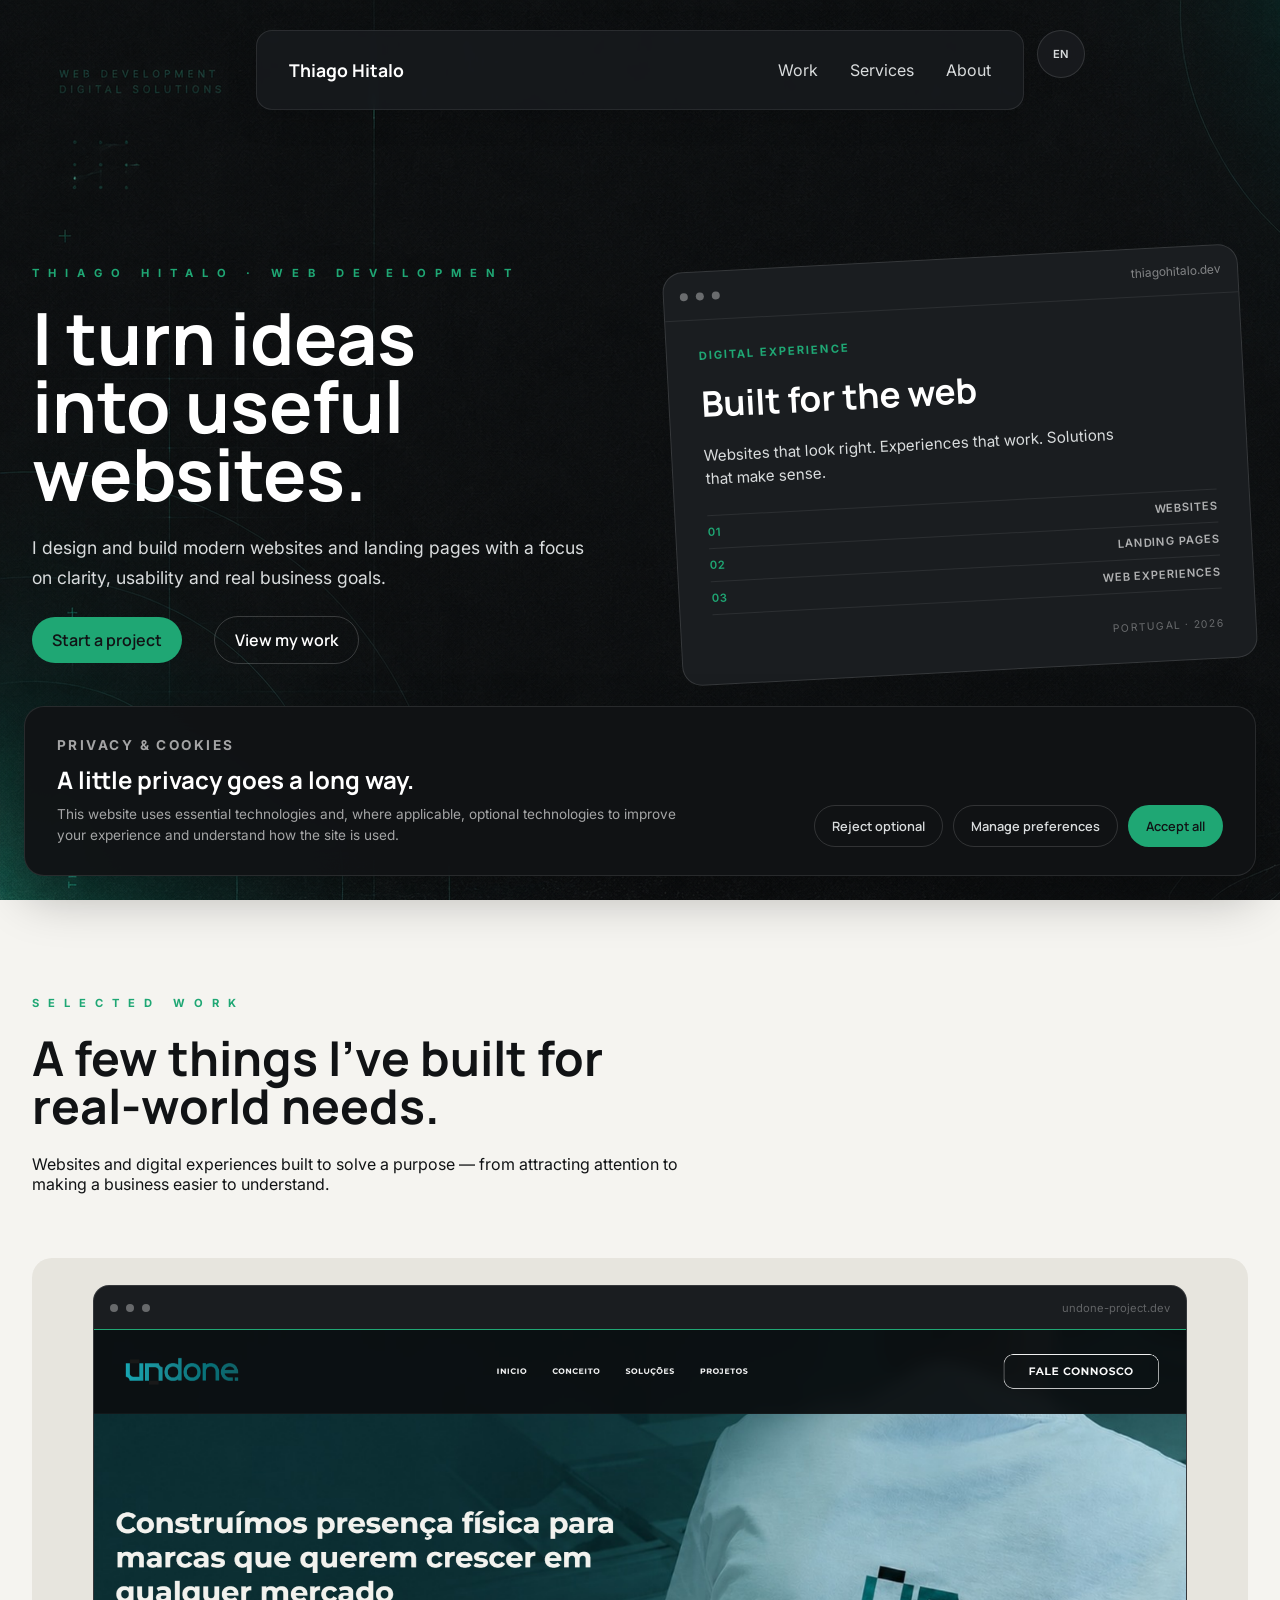
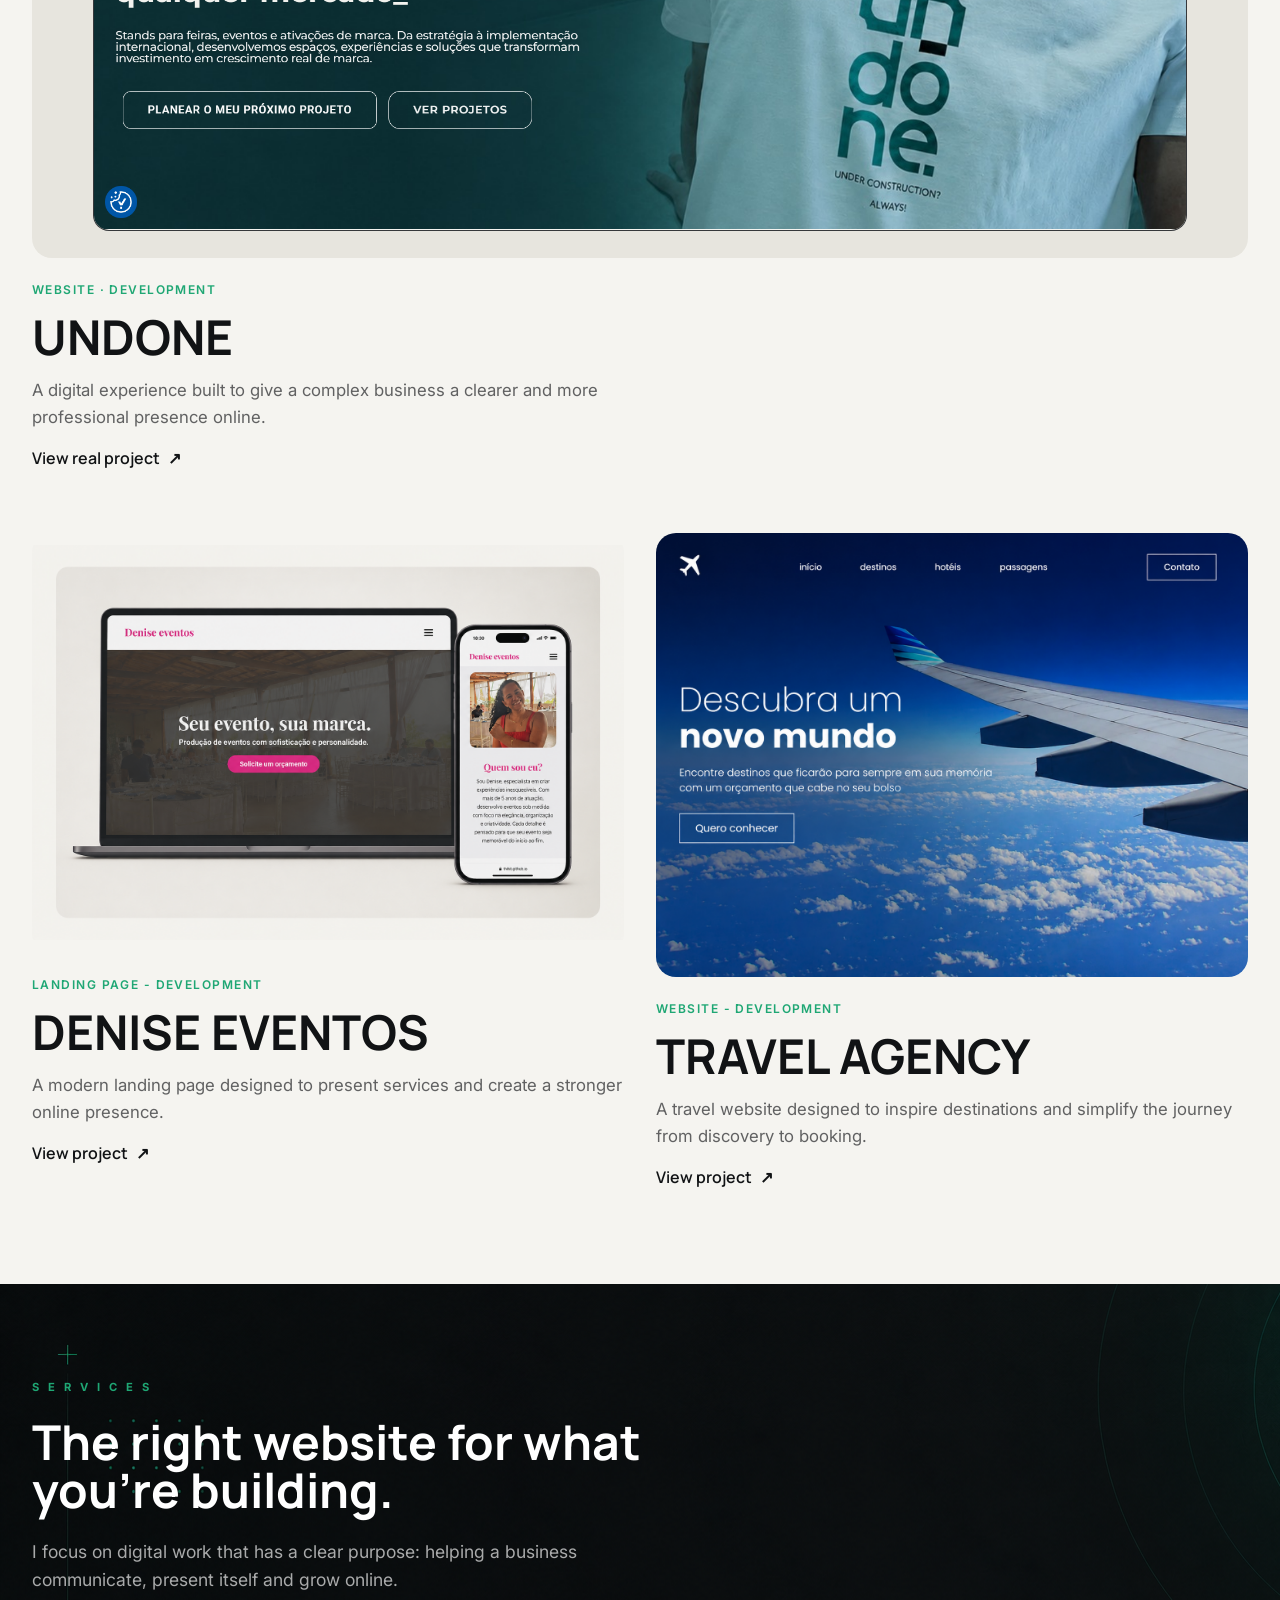
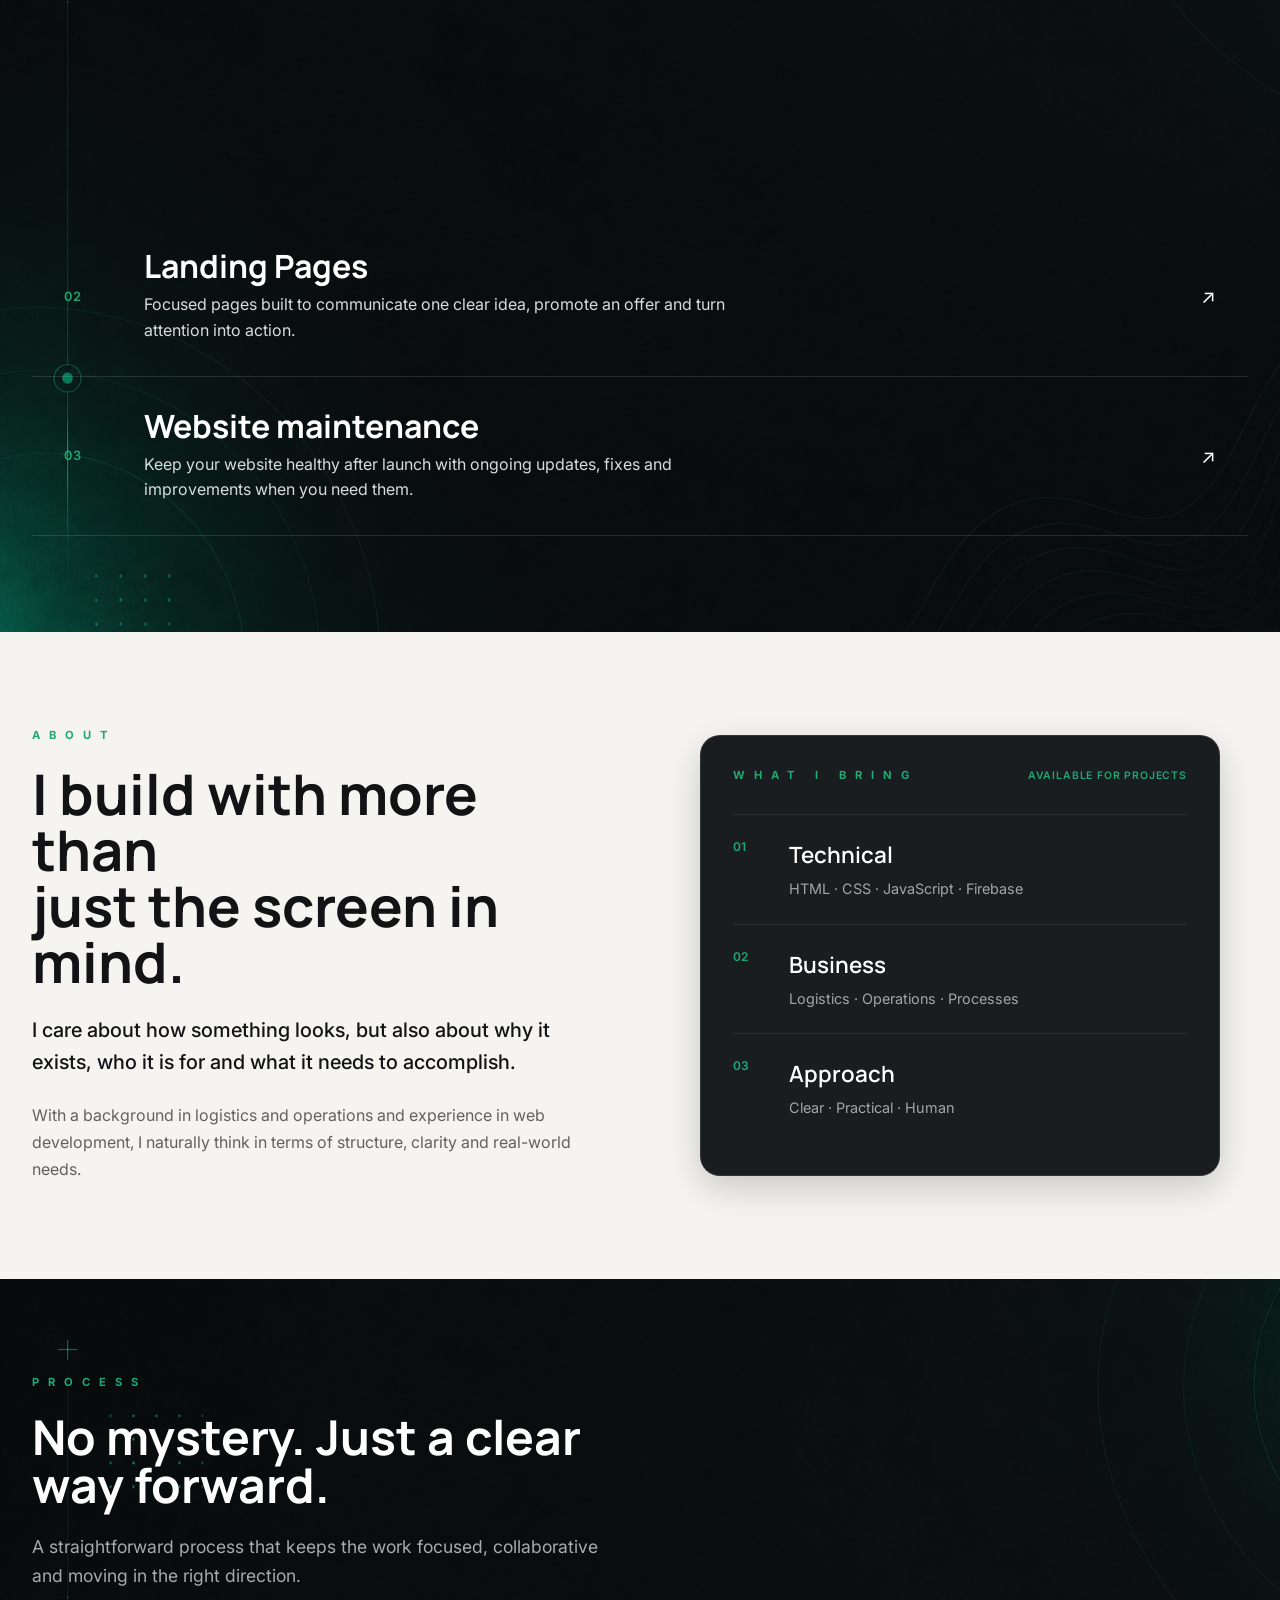
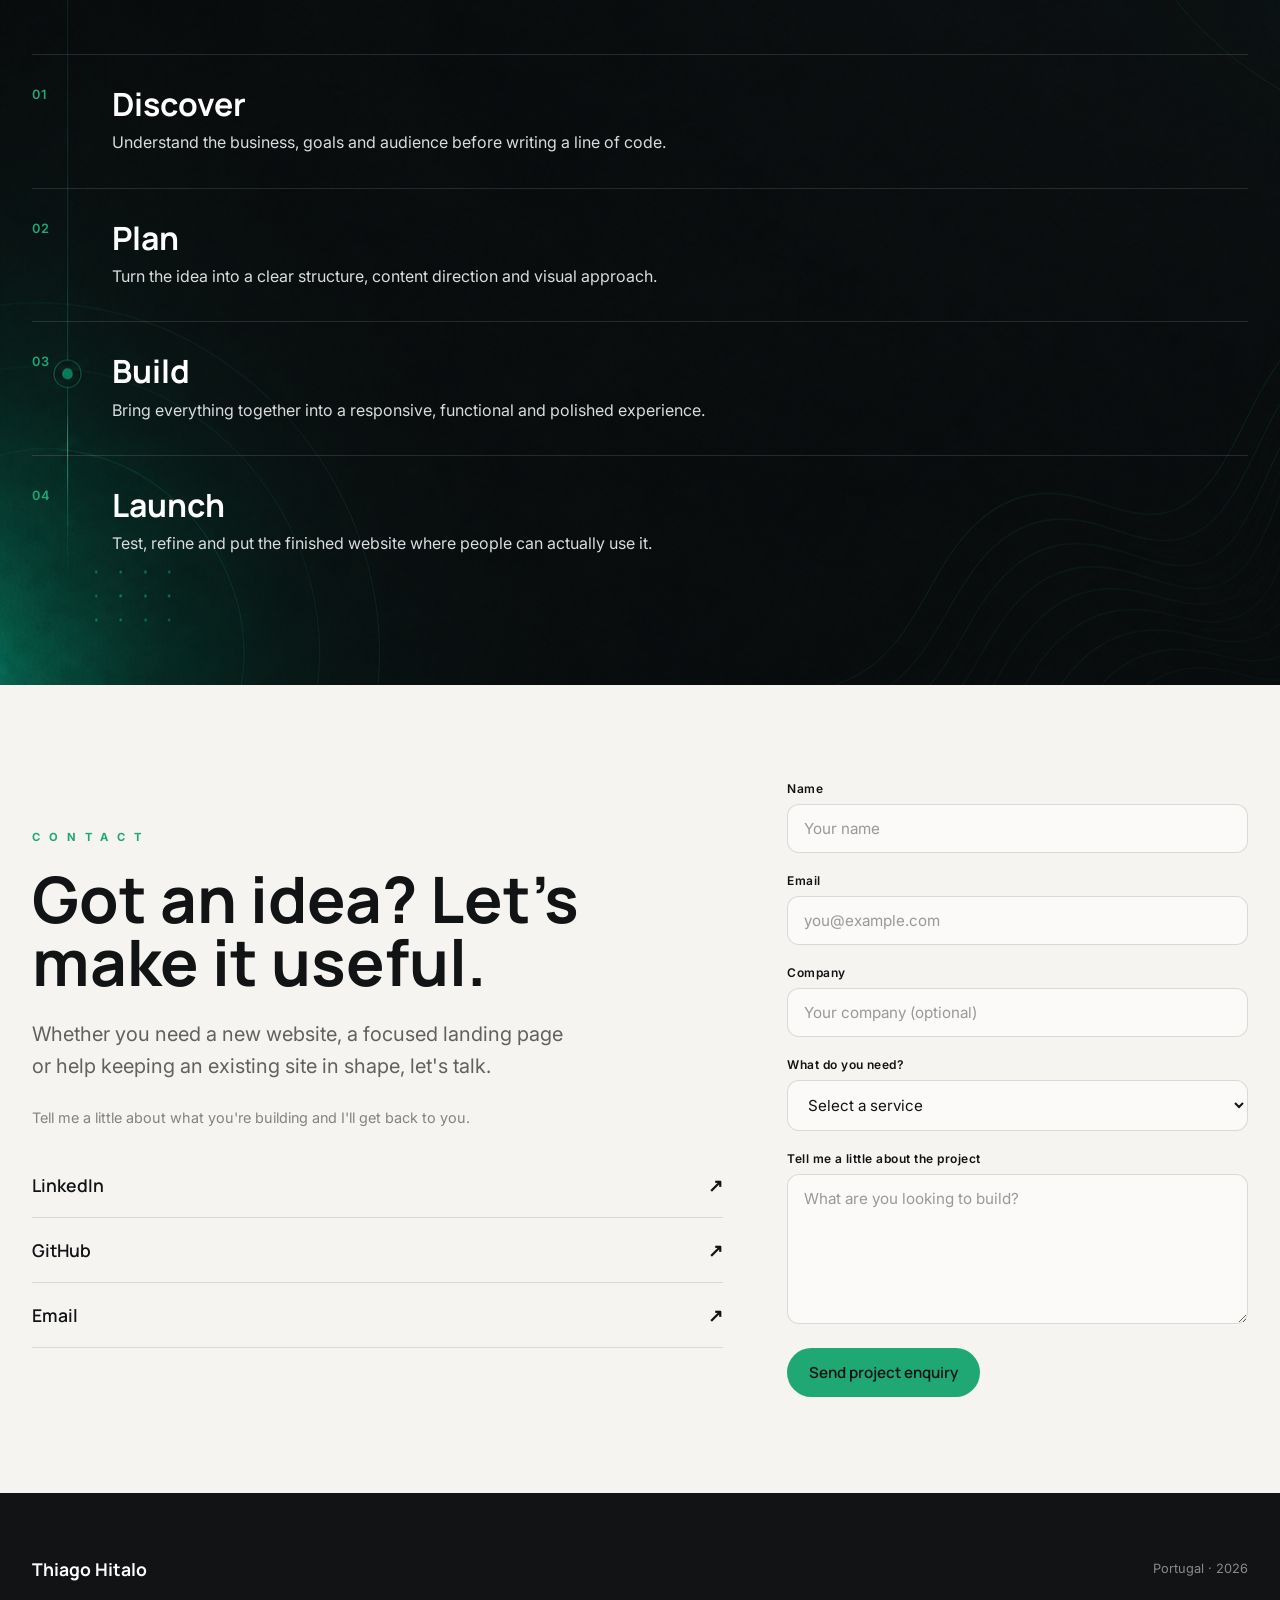
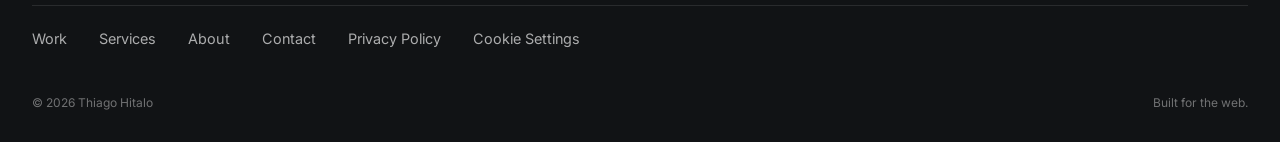
==== index.html @ a285c4fe "Add files via upload" ====
<!DOCTYPE html>
<html lang="en">
<head>
    <meta charset="UTF-8">
    <meta name="viewport" content="width=device-width, initial-scale=1.0">
    <link rel="stylesheet" href="css/style.css">
    <link rel="stylesheet" href="css/responsive.css">
    <link rel="stylesheet" href="css/cookies.css">
    
    <title>Thiago Hitalo</title>
</head>
<body>

<header>

    <div class="container">

            <p id="brand-name">

                Thiago Hitalo

            </p>

            <nav>

                <ul id="header-menu">

                    <li>
                        <a href="#work">Work</a>
                    </li>
                    <li>
                        <a href="#services">Services</a>
                    </li>
                    <li>
                        <a href="#about">About</a>
                    </li>

                </ul>
            
            </nav>



    </div>

</header>

<div class="language-switcher">

    <button class="language-button" type="button">
        EN
    </button>

    <div class="language-menu">

        <button type="button" data-language="en">
            English
        </button>

        <button type="button" data-language="pt">
            Português
        </button>

        <button type="button" data-language="es">
            Español
        </button>

        <button type="button" data-language="fr">
            Français
        </button>

        <button type="button" data-language="de">
            Deutsch
        </button>

    </div>

</div>

<main>

    <section id="hero">

        <div class="container">

            <div class="hero-content">

                <div class="hero-text">

                    <p data-i18n="heroEyebrow" class="eyebrow">WEB DEVELOPMENT - DIGITAL SOLUTIONS</p>

                    <h1 data-i18n-html="heroTitle">I turn ideas <br> into useful websites.</h1>
                    

                    <p data-i18n="heroDescription" class="hero-description">I design and build modern websites and landing pages
                                                                                with a focus on clarity, usability and real business goals.</p>

                    <div id="hero-buttons">

                        <a data-i18n="heroPrimaryButton" class="btn-primary" href="#contact">Start a project</a>
                        <a data-i18n="heroSecondaryButton" class="btn-secondary" href="#work">View my work</a>

                    </div>

                </div>

                <div class="hero-visual">

                    <div class="browser-mockup">

                        <div class="browser-header">

                            <div class="browser-dots">
                            <span></span>
                            <span></span>
                            <span></span>
                            </div>

                            <div class="browser-url">
                                thiagohitalo.dev
                            </div>

                        </div>

                        <div class="browser-content">

    <p class="mockup-eyebrow" data-i18n="mockupEyebrow">
        TH / DIGITAL WORK
    </p>

    <h2 data-i18n-html="mockupTitle">
        I build with<br>purpose.
    </h2>

    <p class="mockup-manifesto" data-i18n="mockupManifesto">
        Websites that look right.
        Experiences that work.
        Solutions that make sense.
    </p>

    <div class="mockup-list">

        <div class="mockup-list-item">
            <span>01</span>
            <span data-i18n="mockupItemOne">WEBSITES</span>
        </div>

        <div class="mockup-list-item">
            <span>02</span>
            <span data-i18n="mockupItemTwo">LANDING PAGES</span>
        </div>

        <div class="mockup-list-item">
            <span>03</span>
            <span data-i18n="mockupItemThree">WEB EXPERIENCES</span>
        </div>

    </div>

    <div class="mockup-footer">
        <span data-i18n="mockupLocation">PORTUGAL · 2026</span>
    </div>

</div>

                        
                        
                    </div>

                </div>

            </div>

        </div>

    </section>

    <section id="work">

        <div class="container">

            <div class="section-header reveal">

                <p data-i18n="workEyebrow" class="eyebrow">SELECTED WORK</p>
                <h2 data-i18n="workTitle">A few things I've built for real-world needs.</h2>
                <p data-i18n="workDescription">Websites and digital experiences built to solve a purpose —
                                                from attracting attention to making a business easier to understand.</p>

            </div>

            <div class="projects">

                <article class="project reveal">

                    <div class="project-image">

                        <div class="project-browser project-browser-reveal">

                            <div class="project-browser-top">

                                <div class="project-browser-dots">
                                    
                                    <span>

                                    </span>

                                    <span>

                                    </span>

                                    <span>

                                    </span>

                                </div>

                                <span class="project-browser-url">
                                    undone-project.dev
                                </span>

                            </div>

                            <div class="project-browser-screen">
                                <img src="/assets/images/undoneScreenshot.png" alt="UNDONE website homepage">
                            </div>

                        </div>

                    </div>

                    <div class="project-info"> 

                        <p class="project-category">
                            WEBSITE · DEVELOPMENT
                        </p>

                        <h3>UNDONE</h3>

                        <p data-i18n="projectUndoneDescription" class="project-description">
                             A digital experience built to give a complex business
                                a clearer and more professional presence online.
                        </p>

                        <a href="https://u-done.pt/" class="project-link">
                           <span data-i18n="projectUndoneLink">View real project</span>
                            <span class="project-link-icon">↗</span>
                        </a>

                    </div>

                </article>


                <div class="projects-grid">

                    <article class="project project-small project-denise reveal">

                        <div class="project-image">

                            <img
                            src="/assets/images/DENISE-EVENTOS.png"
                            alt="Denise Eventos website displayed on desktop and mobile devices"
                            >

                        </div>

                        <div class="project-info">

                            <p class="project-category">
                                LANDING PAGE - DEVELOPMENT
                            </p>

                            <h3>
                                DENISE EVENTOS
                            </h3>

                            <p data-i18n="projectDeniseDescription" class="project-description">
                                A modern landing page designed to present services and create a stronger online presence. 
                            </p>

                            <a href="https://thihit.github.io/DeniseEventos/" class="project-link">
                                <span data-i18n="projectDeniseLink">View case study</span>
                                <span class="project-link-icon">↗</span>
                            </a>

                        </div>


                    </article>

                    <article class="project project-small project-travel reveal">

                        <div class="project-image">
                            <img src="/assets/images/travelagency.png" alt="">
                        </div>

                        <div class="project-info">

                            <p class="project-category">
                                 WEBSITE - DEVELOPMENT
                            </p>

                            <h3 data-i18n="projectTravelTitle">
                                AGÊNCIA DE VIAGENS
                            </h3>

                            <p data-i18n="projectTravelDescription" class="project-description">
                                 A travel website designed to inspire destinations and simplify the journey from discovery to booking.
                            </p>

                            <a href="https://thihit.github.io/My-first-responsive-website/" class="project-link">
                                <span data-i18n="projectTravelLink">View case study</span>
                                <span class="project-link-icon">↗</span>
                            </a>

                        </div>


                    </article>


                </div>

            </div>

        </div>

    </section>

    <section id="services" class="services-reveal">

        <div class="container">
            
            <div class="section-header">

                <p class="eyebrow" data-i18n="servicesEyebrow">SERVICES</p>

                <h2 data-i18n="servicesTitle">The right website
                    for what you're building.</h2>

                <p data-i18n="servicesDescription" class="section-description">
                    I focus on digital work that has a clear purpose:
                    helping a business communicate, present itself and grow online.
                </p>

            </div>

            <div class="services-list">

                <article class="service reveal">

                    <span class="service-number">01</span>

                    <div class="service-content">

                        <h3 data-i18n="serviceWebsitesTitle">Websites</h3>

                        <p data-i18n="serviceWebsitesDescription">Thoughtful websites built around your brand,
                            your audience and what your business needs to achieve.</p>

                    </div>

                    <a href="#" class="service-link">
                        <span class="service-link-icon">↗</span>
                    </a>

                </article>

                 <article class="service reveal">

                    <span class="service-number">02</span>

                    <div class="service-content">

                        <h3>Landing Pages</h3>

                        <p data-i18n="serviceLandingDescription">Focused pages built to communicate one clear idea,
                            promote an offer and turn attention into action.
                        </p>

                    </div>

                    <a href="#" class="service-link">
                        <span class="service-link-icon">↗</span>
                    </a>

                </article>

                 <article class="service reveal">

                    <span class="service-number">03</span>

                    <div class="service-content">

                        <h3>Website maintenance</h3>

                        <p data-i18n="serviceMaintenanceDescription">Keep your website healthy after launch with ongoing
                            updates, fixes and improvements when you need them.</p>

                    </div>

                    <a href="#" class="service-link">
                        <span class="service-link-icon">↗</span>
                    </a>

                </article>


            </div>

        </div>

    </section>

    <section id="about">

        <div class="container">

            <div class="about-content">

                <div class="about-text reveal">

                    <p class="eyebrow" data-i18n="aboutEyebrow">
                        ABOUT
                    </p>

                    <h2 data-i18n-html="aboutTitle">I build with more than
                        just the screen in mind.</h2>

                    <p data-i18n="aboutIntro" class="about-intro">
                        I care about how something looks,
                        but also about why it exists, who it is for
                        and what it needs to accomplish.
                    </p>

                    <p class="about-description" data-i18n="aboutDescription">
                        With a background in logistics and operations
                        and experience in web development, I naturally
                        think in terms of structure, clarity and real-world needs.
                    </p>

                </div>

                <div class="about-visual">

                    <div class="about-panel about-panel-reveal">

                        <div class="about-panel-header">

                            <span class="eyebrow" data-i18n="aboutPanelEyebrow">WHAT I BRING</span>

                            <span data-i18n="aboutPanelStatus" class="about-panel-status">
                                AVAILABLE FOR PROJECTS
                            </span>

                        </div>

                        <div class="about-panel-items">

                            <div class="about-panel-item">

                                <span class="about-panel-number">01</span>

                                <div class="about-panel-content">

                                    <h3 data-i18n="aboutTechnicalTitle">Technical</h3>

                                    <p>
                                       HTML · CSS · JavaScript · Firebase 
                                    </p>

                                </div>

                            </div>

                            <div class="about-panel-item">

                                <span class="about-panel-number">02</span>

                                <div class="about-panel-content">

                                    <h3 data-i18n="aboutBusinessTitle">Business</h3>

                                    <p data-i18n="aboutBusinessDescription">
                                       Logistics · Operations · Processes 
                                    </p>

                                </div>

                            </div>

                            <div class="about-panel-item">

                                <span class="about-panel-number">03</span>

                                <div class="about-panel-content">

                                    <h3 data-i18n="aboutApproachTitle">Approach</h3>

                                    <p data-i18n="aboutApproachDescription">
                                       Simple · Practical · User-focused 
                                    </p>

                                </div>

                            </div>

                        </div>

                    </div>


                </div>

            </div>

        </div>

    </section>

    <section id="process">

        <div class="container">

            <div class="section-header reveal">

                <p data-i18n="processEyebrow" class="eyebrow">PROCESS</p>

                <h2 data-i18n="processTitle">No mystery. Just a clear way forward.</h2>

                <p data-i18n="processDescription" class="section-description">
                A straightforward process that keeps the work focused,
                collaborative and moving in the right direction.
                </p>

            </div>

            <div class="process-list">

                <article class="process-step reveal">

                    <span class="process-number">01</span>

                    <div class="process-content">

                        <h3 data-i18n="processDiscoverTitle">Discover</h3>

                        <p data-i18n="processDiscoverDescription">
                            Understand the business, goals and audience
                            before writing a line of code.
                        </p>

                    </div>

                </article>

                <article class="process-step reveal">

                    <span class="process-number">02</span>

                    <div class="process-content">

                        <h3 data-i18n="processPlanTitle">Plan</h3>

                        <p data-i18n="processPlanDescription">
                            Define the structure, content and visual direction
                            around what the project needs.
                        </p>

                    </div>

                </article>

                <article class="process-step reveal">

                    <span class="process-number">03</span>

                    <div class="process-content">

                        <h3 data-i18n="processBuildTitle">Build</h3>

                        <p data-i18n="processBuildDescription">
                            Turn the concept into a responsive, functional
                            and polished web experience.
                        </p>

                    </div>

                </article>

                <article class="process-step reveal">

                    <span class="process-number">04</span>

                    <div class="process-content">

                        <h3 data-i18n="processLaunchTitle">Launch</h3>

                        <p data-i18n="processLaunchDescription">
                            Test, refine and help bring the final product
                            online.
                        </p>

                    </div>

                </article>

            </div>

        </div>


    </section>

    <section id="contact">

    <div class="container">

        <div class="contact-content">

            <div class="contact-text reveal">

                <p class="eyebrow" data-i18n="contactEyebrow">
                    CONTACT
                </p>

                <h2 data-i18n="contactTitle">
                    Got an idea? Let's make it useful.
                </h2>

                <p class="contact-description" data-i18n="contactDescription">
                    Whether you need a new website, a focused landing page
                    or help keeping an existing site in shape, let's talk.
                </p>

                <p class="contact-note" data-i18n="contactNote">
                    Tell me a little about what you're building and I'll get back to you.
                </p>

                <!-- SOCIAL LINKS -->

                <div class="contact-links">

                    <a
                        href="https://www.linkedin.com/in/thiago-hitalo/"
                        class="contact-link"
                        target="_blank"
                        rel="noopener noreferrer"
                    >
                        <span>LinkedIn</span>
                        <span>↗</span>
                    </a>

                    <a
                        href="https://github.com/thihit/"
                        class="contact-link"
                        target="_blank"
                        rel="noopener noreferrer"
                    >
                        <span>GitHub</span>
                        <span>↗</span>
                    </a>

                    <a
                        href="mailto:thiagohitalo74@gmail.com"
                        class="contact-link"
                    >
                        <span>Email</span>
                        <span>↗</span>
                    </a>

                </div>

            </div>


            <div class="contact-form-wrapper reveal">

                <form id="project-form" class="contact-form">

                    <input
                        type="hidden"
                        name="access_key"
                        value="aef5f453-8b79-4568-a747-fcc8396ecd92"
                    >

                    <div class="form-group">

                        <label
                            for="name"
                            data-i18n="formNameLabel"
                        >
                            Name
                        </label>

                        <input
                            type="text"
                            id="name"
                            name="name"
                            placeholder="Your name"
                            data-i18n-placeholder="formNamePlaceholder"
                            required
                        >

                    </div>


                    <div class="form-group">

                        <label
                            for="email"
                            data-i18n="formEmailLabel"
                        >
                            Email
                        </label>

                        <input
                            type="email"
                            id="email"
                            name="email"
                            placeholder="you@example.com"
                            data-i18n-placeholder="formEmailPlaceholder"
                            required
                        >

                    </div>


                    <div class="form-group">

                        <label
                            for="company"
                            data-i18n="formCompanyLabel"
                        >
                            Company
                        </label>

                        <input
                            type="text"
                            id="company"
                            name="company"
                            placeholder="Your company (optional)"
                            data-i18n-placeholder="formCompanyPlaceholder"
                        >

                    </div>


                    <div class="form-group">

                        <label
                            for="project-type"
                            data-i18n="formProjectTypeLabel"
                        >
                            What do you need?
                        </label>

                        <select
                            id="project-type"
                            name="project-type"
                            required
                        >

                            <option
                                value=""
                                selected
                                disabled
                                data-i18n="formProjectTypePlaceholder"
                            >
                                Select a service
                            </option>

                            <option
                                value="website"
                                data-i18n="formWebsiteOption"
                            >
                                Website
                            </option>

                            <option
                                value="landing-page"
                                data-i18n="formLandingOption"
                            >
                                Landing Page
                            </option>

                            <option
                                value="maintenance"
                                data-i18n="formMaintenanceOption"
                            >
                                Website Maintenance
                            </option>

                            <option
                                value="other"
                                data-i18n="formOtherOption"
                            >
                                Something else
                            </option>

                        </select>

                    </div>


                    <div class="form-group">

                        <label
                            for="message"
                            data-i18n="formMessageLabel"
                        >
                            Tell me a little about the project
                        </label>

                        <textarea
                            id="message"
                            name="message"
                            rows="6"
                            placeholder="What are you looking to build?"
                            data-i18n-placeholder="formMessagePlaceholder"
                            required
                        ></textarea>

                    </div>


                    <button
                        type="submit"
                        class="contact-form-submit"
                        data-i18n="formSubmitButton"
                    >
                        Send project enquiry
                    </button>


                    <p
                        id="form-success"
                        class="form-success"
                        data-i18n="formSuccess"
                        aria-live="polite"
                    >
                        Thanks — I'll be in touch.
                    </p>

                </form>

            </div>

        </div>

    </div>

    </section>

</main>

<footer>

    <div class="container">

        <div class="footer-top">

            <p class="footer-brand">Thiago Hitalo</p>

            <p class="footer-location">Portugal · 2026</p>

        </div>

        <nav class="footer-nav">

            <a href="#work">Work</a>
            <a href="#services">Services</a>
            <a href="#about">About</a>
            <a href="#contact">Contact</a>
            <a href="privacy.html">Privacy Policy</a>
            <a href="#" id="cookie-settings">Cookie Settings</a>

        </nav>

        <div class="footer-bottom">

            <p>© 2026 Thiago Hitalo</p>

            <p>Built for the web.</p>

        </div>

    </div>

</footer>

</footer>


<!-- =========================================================
     COOKIE CONSENT
     ========================================================= -->

<div
    id="cookie-banner"
    class="cookie-banner"
    aria-label="Cookie consent"
>

    <div class="cookie-banner-content">

        <div class="cookie-banner-text">

            <p class="cookie-banner-eyebrow">
                PRIVACY & COOKIES
            </p>

            <h2>
                A little privacy goes a long way.
            </h2>

            <p>
                This website uses essential technologies and,
                where applicable, optional technologies to improve
                your experience and understand how the site is used.
            </p>

        </div>


        <div class="cookie-banner-actions">

            <button
                type="button"
                id="cookie-reject"
                class="cookie-button cookie-button-secondary"
            >
                Reject optional
            </button>

            <button
                type="button"
                id="cookie-preferences"
                class="cookie-button cookie-button-secondary"
            >
                Manage preferences
            </button>

            <button
                type="button"
                id="cookie-accept"
                class="cookie-button cookie-button-primary"
            >
                Accept all
            </button>

        </div>

    </div>

</div>



<!-- =========================================================
     COOKIE PREFERENCES
     ========================================================= -->

<div
    id="cookie-modal"
    class="cookie-modal"
    aria-hidden="true"
>

    <div class="cookie-modal-overlay"></div>


    <div
        class="cookie-modal-content"
        role="dialog"
        aria-modal="true"
        aria-labelledby="cookie-modal-title"
    >

        <div class="cookie-modal-header">

            <div>

                <p class="cookie-banner-eyebrow">
                    PRIVACY
                </p>

                <h2 id="cookie-modal-title">
                    Cookie preferences
                </h2>

            </div>

            <button
                type="button"
                id="cookie-modal-close"
                class="cookie-modal-close"
                aria-label="Close"
            >
                ×
            </button>

        </div>


        <div class="cookie-preferences">


            <!-- ESSENTIAL -->

            <div class="cookie-preference">

                <div class="cookie-preference-info">

                    <h3>
                        Essential
                    </h3>

                    <p>
                        These technologies are required for
                        the website to function properly.
                    </p>

                </div>

                <span class="cookie-preference-status">
                    Always active
                </span>

            </div>


            <!-- ANALYTICS -->

            <div class="cookie-preference">

                <div class="cookie-preference-info">

                    <h3>
                        Analytics
                    </h3>

                    <p>
                        Helps understand how visitors use the
                        website and improve its experience.
                    </p>

                </div>

                <label class="cookie-toggle">

                    <input
                        type="checkbox"
                        id="cookie-analytics"
                    >

                    <span class="cookie-toggle-slider"></span>

                </label>

            </div>


            <!-- MARKETING -->

            <div class="cookie-preference">

                <div class="cookie-preference-info">

                    <h3>
                        Marketing
                    </h3>

                    <p>
                        Used to support advertising and
                        marketing-related technologies.
                    </p>

                </div>

                <label class="cookie-toggle">

                    <input
                        type="checkbox"
                        id="cookie-marketing"
                    >

                    <span class="cookie-toggle-slider"></span>

                </label>

            </div>


        </div>


        <div class="cookie-modal-footer">

            <a href="privacy.html">
                Privacy Policy
            </a>

            <button
                type="button"
                id="cookie-save"
                class="cookie-button cookie-button-primary"
            >
                Save preferences
            </button>

        </div>

    </div>

</div>



<script src="js/script.js"></script>
<script src="js/cookies.js"></script>

</body>
</html>
---- css/style.css ----
/* Google fonts */
@import url('https://fonts.googleapis.com/css2?family=Inter:ital,opsz,wght@0,14..32,100..900;1,14..32,100..900&family=Manrope:wght@200..800&display=swap');
/*  */

:root{

    /* colors */

    --obsidian: #111315;
    --off-white: #f5f4f0;
    --teal: #1FA774;
    --soft-gray: #d9dcdd;
    --white: #ffffff;

    /* Typography */

    --font-heading: "Manrope", sans-serif;
    --font-body: "Inter", sans-serif;

    /* Spacing */

    --space-16: 16px;
    --space-24: 24px;
    --space-32: 32px;
    --space-64: 64px;
    --space-96: 96px;

    /* Border Radius */

    --radius-sm: 12px;
    --radius-md: 16px;
    --radius-lg: 20px;
    --radius-pill: 999px;
    
}


*{
    box-sizing: border-box;
    padding: 0;
    margin: 0;
}

body{
    background-color: var(--off-white);
    color: var(--obsidian);

    font-family: var(--font-body);
    font-weight: 400;

    overflow-x: hidden;
    scroll-behavior: smooth;
}

.container{
    width: 100%;
    max-width: 1280px;
    margin: 0 auto;
    padding: 0px 32px;
}

/* Animations */

.reveal{
    opacity: 0;
    transform: translateY(40px);

    transition: 
    opacity 0.7s cubic-bezier(0.22, 1,0.36,1),
    transform 0.7s cubic-bezier(0.22,1,0.36,1);

}

.reveal.is-visible{
    opacity: 1;
    transform: translateY(0);
}

.project-browser-reveal{
    opacity: 0;
    transform: scale(0.97);

    transition:
        opacity 0.8s cubic-bezier(0.22, 1, 0.36, 1),
        transform 0.8s cubic-bezier(0.22, 1, 0.36, 1);
}

.project-browser-reveal.is-visible{
    opacity: 1;
    transform: scale(1);
}

/* Estilo da header */

header{
    height: 80px;
    background: rgba(26, 29, 32, 0.72);
    border: 1px solid rgba(255, 255, 255, .10);
    border-radius: var(--radius-md);
    backdrop-filter: blur(3px);
    position: absolute;
    width: 60%;
    top: 30px;
    left: 50%;
    transform: translateX(-50%);

    transition: 
        box-shadow 0.3s ease
    ;

    z-index: 10;
}

header:hover{
    box-shadow: 0 10px 35px rgba(31, 167, 117, 0.274);
}

header .container{
    display: flex;
    align-items: center;
    justify-content: space-between;
    height: 100%;
    box-shadow: 0 8px 30px rgba(0, 0, 0, .18);
}

header #brand-name{
    
    font-family: var(--font-heading);
    font-weight: 700;
    font-size: 1.1rem;
    color: white;
}

header #header-menu{
    list-style: none;
    display: flex;
    gap: var(--space-32);
    
}

#header-menu a{
    text-decoration: none;
    color: var(--soft-gray);
    transition: color 0.3s ease;
}

#header-menu a:hover {
    color: white;

}

.language-switcher{
    position: absolute;

    top: 30px;
    left: calc(50% + 31%);

    z-index: 12;
}

.language-button{
    width: 48px;
    height: 48px;

    display: flex;
    align-items: center;
    justify-content: center;

    border: 1px solid rgba(255, 255, 255, .12);
    border-radius: 50%;

    background: rgba(26, 29, 32, .82);
    backdrop-filter: blur(10px);

    color: var(--soft-gray);

    font-family: var(--font-body);
    font-size: 0.7rem;
    font-weight: 600;

    cursor: pointer;

    transition: color 0.3s ease,
                border-color 0.3s ease,
                box-shadow 0.3s ease,
                transform 0.3s ease;
}

.language-button:hover{
    color: var(--teal);
    border-color: rgba(31, 167, 116, .45);

    box-shadow: 
    0px 8px 25px rgba(0, 0, 0, .18),
    0 0 25px rgba(31, 167, 116, .12);

    transform: translateY(-2px);
}

.language-menu{
    position: absolute;
    top: 58px;
    right: 0;

    display: none;
    flex-direction: column;
    gap: 4px;

    display: none;
    flex-direction: column;
    gap: 4px;

    min-width: 90px;
    padding: 8px;

    background: rgba(26, 29, 32, .96);
    border: 1px solid rgba(255, 255, 255, .10);
    border-radius: 14px;

    backdrop-filter: blur(12px);

    box-shadow: 0 16px 35px rgba(0, 0, 0, .25);
}

.language-menu.is-open{
    display: flex;
}

.language-menu button{
    border: 0;
    background: transparent;

    padding: 9px 10px;

    color: var(--soft-gray);

    font-family: var(--font-body);
    font-size: 0.75rem;
    font-weight: 600;

    text-align: left;
    border-radius: 8px;

    cursor: pointer;

    transition: background-color 0.2s ease,
                color 0.2s ease;
}

.language-menu button:hover{
    background-color: rgba(31, 167, 116, .10);
    color: var(--teal);
}

/* Estilo da Hero */

#hero{
    background-image: url(/assets/images/backgroundHero.png);
    color: white;
    min-height: 100vh;
}

#hero .container{
    min-height: 90vh;
    padding-top: 120px;
    display: flex;
    align-items: center;
}

.hero-content{
    width: 100%;
    display: grid;
    grid-template-columns: 1fr 1fr;
    align-items: center;
    gap: var(--space-64);
}

.hero-text{
    display: flex;
    flex-direction: column;
    gap: var(--space-24);
}

.eyebrow{
    font-family: var(--font-body);
    font-size: 0.7rem;
    font-weight: 700;
    color: var(--teal);
    letter-spacing: 0.8em;

    animation-name: hero-animation;
    animation-duration: 0.6s;
    animation-fill-mode: backwards;
    animation-timing-function: cubic-bezier(0.22, 1, 0.36, 1);
}

#hero h1{
    font-family: var(--font-heading);
    font-weight: 700;
    font-size: 4.5rem;
    line-height: 0.95;
    max-width: 720px;

    animation-name: hero-animation;
    animation-duration: 0.6s;
    animation-delay: 0.1s;
    animation-fill-mode: backwards;
}

.hero-description{
    font-family: var(--font-body);
    font-size: 1.1rem;
    color: var(--soft-gray);
    max-width: 600px;
    line-height: 1.7;

    animation-name: hero-animation;
    animation-duration: 0.6s;
    animation-delay: 0.2s;
    animation-fill-mode: backwards;
}

#hero-buttons{
    display: flex;
    align-items: center;
    gap: var(--space-32);

    animation-name: hero-animation;
    animation-duration: 0.6s;
    animation-delay: 0.3s;
    animation-fill-mode: backwards;
}

#hero-buttons a{
    font-family: var(--font-heading);
    font-weight: 600;
    text-decoration: none;
    padding: 12px 20px;
    border-radius: var(--radius-pill);
    cursor: pointer;

    transition: background-color 0.3s ease, transform 0.3s ease;
}

.btn-primary{
    background-color: var(--teal);
    color: var(--obsidian);
    border: none;
}

.btn-primary:hover{
    background-color: #18865D ;
    transform: translateY(-2px);
}

.btn-secondary{
    color: var(--white);
    border: 1px solid rgba(255, 255, 255, .18);
}

.btn-secondary:hover{
    background-color: rgba(255,255,255,.08);
    border: 1px solid rgba(255, 255, 255, 0.701) ;
    transform: translateY(-2px);
}

.hero-visual{
    display: flex;
    justify-content: center;
    align-items: center;
}

.browser-mockup{
    width: 100%;
    height: 90%;

    background: #1a1d20;

    border: 1px solid rgba(255, 255, 255, .12);
    border-radius: var(--radius-lg);

    overflow: hidden;
    transform: rotate(-3deg);

    animation-name: browser-float;
    animation-duration: 2.5s;
    animation-timing-function: ease-in-out;
    animation-iteration-count: infinite;

    transition: box-shadow 0.4s ease;
}

.browser-mockup:hover{
    box-shadow: 0 16px 40px rgba(31, 167, 116, .14)
}

.browser-header{

    height: 48px;
    display: flex;
    align-items: center;
    justify-content: space-between;

    padding: 0 var(--space-16);

    border-bottom: 1px solid rgba(255, 255, 255, .08);

}

.browser-dots{
    display: flex;
    gap: 8px;
}

.browser-dots span{
    display: block;

    width: 8px;
    height: 8px;

    border-radius: 50%;
    background: rgba(255, 255, 255, .35);
}

.browser-url{
    font-size: .75rem;
    color: rgba(255, 255, 255, .45);

    font-family: var(--font-body);
}

.browser-content {
    display: flex;
    flex-direction: column;
    gap: var(--space-24);

    padding: 28px 32px;
}

.mockup-eyebrow {
    color: var(--teal);
    font-size: 0.7rem;
    font-weight: 700;
    letter-spacing: 0.18em;
}

.browser-content h2 {
    font-family: var(--font-heading);
    font-size: 2.2rem;
    font-weight: 700;
    line-height: 1;
    max-width: 420px;
}

.mockup-manifesto {
    max-width: 420px;

    color: var(--soft-gray);

    font-family: var(--font-body);
    font-size: 0.95rem;
    line-height: 1.5;
}

.mockup-list {
    display: flex;
    flex-direction: column;

    margin-top: 0;

    border-top: 1px solid rgba(255, 255, 255, .08);
}

.mockup-list-item {
    display: flex;
    align-items: center;
    justify-content: space-between;

    padding: 9px 0;

    border-bottom: 1px solid rgba(255, 255, 255, .08);

    font-family: var(--font-body);
    font-size: 0.7rem;
    font-weight: 600;
    letter-spacing: 0.08em;
}

.mockup-list-item span:first-child {
    color: var(--teal);
}

.mockup-list-item span:last-child {
    color: rgba(255, 255, 255, .65);
}

.mockup-footer {
    display: flex;
    justify-content: flex-end;

    margin-top: 4px;

    color: rgba(255, 255, 255, .35);

    font-family: var(--font-body);
    font-size: 0.65rem;
    letter-spacing: 0.12em;
}

/* Animações do hero */

@keyframes hero-animation{

    0%{
        opacity: 0;
        transform: translateY(20px);
    }

    100%{
        opacity: 1;
        transform: translateY(0px);
    }

}

@keyframes browser-float{

    0%{
        transform: rotate(-3deg) translateY(0);
    }

    50%{
        transform: rotate(-3deg) translateY(-6px);
    }

    100%{
        transform: rotate(-3deg) translateY(0);
    }


}

/* Estilo da Work */

#work{
    background-color: var(--off-white);
    color: var(--obsidian);
    padding-top: var(--space-96);
    padding-bottom: var(--space-96);
}

.section-header{
    display: flex;
    flex-direction: column;
    gap: var(--space-24);
    max-width: 700px;
}

.section-header h2{
    font-family: var(--font-heading);
    font-weight: 700;
    font-size: 3rem;
    line-height: 1;
    max-width: 650px;
}

.section-description{
    font-family: var(--font-body);
    font-size: 1.1rem;
    color: rgba(17, 19, 21, .65);
    line-height: 1.6;
    max-width: 600px;
}

.projects{
    display: flex;
    flex-direction: column;
    gap: var(--space-64);
    margin-top: var(--space-64);
}

.project-image{
    width: 100%;
    min-height: 600px;
    background-color: #e7e5de;
    border-radius: var(--radius-lg);
    display: flex;
    align-items: center;
    justify-content: center;
    overflow: hidden;

}

.project-image img{
   transition: transform 0.5s cubic-bezier(0.22,1,0.36,1); 
}

.project-image:hover img{
    transform: scale(1.02);
}

.project-browser{
    width: 90%;
    max-width: 1100px;
    background-color: #1a1d20;
    border: 1px solid rgba(255, 255, 255, .12);
    border-radius: var(--radius-md);
    overflow: hidden;
    transition: transform 0.5s ease;
}

.project-image:hover .project-browser{
    transform: scale(1.01);
}



.project-browser-top{
    height: 44px;
    display: flex;
    align-items: center;
    justify-content: space-between;
    padding: 0px 16px;
    border-bottom: 1px solid var(--teal);
}

.project-browser-dots{
    display: flex;
    gap: 8px;
}

.project-browser-dots span{
    border-radius: 50%;
    background-color: #ffffff56;
    width: 8px;
    height: 8px;
    display: block;
}

.project-browser-url{
    font-family: var(--font-body);
    font-size: 0.7rem;
    color: #ffffff50;
}

.project-browser-screen{
    min-height: 500px;
    background-color: #f5f4f0;
}

.project-browser-screen img{
    width: 100%;
    height: auto;
    display: block;
}

.project-info{
    display: flex;
    flex-direction: column;
    gap: var(--space-16);
    padding-top: var(--space-24);
}

.project-category{

    font-family: var(--font-body);
    font-size: 0.75rem;
    font-weight: 600;
    color: var(--teal);
    letter-spacing: 0.12em;

}

.project-info h3{
    font-family: var(--font-heading);
    font-size: 3rem;
    font-weight: 700;
    line-height: 1;
}

.project-description{
    font-family: var(--font-body);
    font-size: 1.05rem;
    color: rgba(17, 19, 21, .65);
    max-width: 600px;
    line-height: 1.6;
}

.project-link{
    font-family: var(--font-heading);
    font-weight: 600;
    color: var(--obsidian);
    text-decoration: none;

    display: inline-flex;
    align-items: center;
    gap: 8px;
    transition: color 0.3s ease;
}

.project-link:hover{
    color: var(--teal);
}

.project-link-icon{
    display: inline-block;
    transition: transform 0.3s ease;
}

.project-link:hover .project-link-icon{
    transform: translateX(3px);
}

.projects-grid{
    display: grid;
    grid-template-columns:  1fr 1fr;
    gap: var(--space-32);
}

.project-small .project-image{
    min-height: 420px;
}

.project-denise .project-image{
    background-color: transparent;
}

.project-small .project-image img {
    display: block;
    width: 100%;
    height: auto;;
}


.project-small.reveal:nth-child(1){
    transition-delay: 0.1s;
}

.project-small.reveal:nth-child(2){
    transition-delay: 0.2s;
}

/* Services */

#services{
    background: url(/assets/images/backgroundgeneral.png);
    color: var(--white);
    padding-top: var(--space-96);
    padding-bottom: var(--space-96);
}

#services .section-description{
    color: rgba(255, 255, 255, .65);
}

.services-list{
    display: flex;
    flex-direction: column;
    margin-top: var(--space-64);
}

.service{
    display: grid;
    grid-template-columns: 80px 1fr auto;
    align-items: center;
    padding: 32px;
    border-bottom: 1px solid rgba(255, 255, 255, .12);
}

.service:hover .service-content h3 {
    color: var(--teal) !important;
}

.service-number{
    font-family: var(--font-body);
    font-size: 0.8rem;
    font-weight: 600;
    color: var(--teal);
    letter-spacing: 0.08em;
}

.service-content{
    display: flex;
    flex-direction: column;
    gap: 8px;
}

.service-content h3{
    font-family: var(--font-heading);
    font-size: 2rem;
    font-weight: 700;
    line-height: 1.1;

    transition: color 0.3s ease;

}

.service:hover .service-content h3{
    color: var(--teal);
}

.service-content p{
    font-family: var(--font-body);
    font-size: 1rem;
    color: var(--soft-gray);
    max-width: 600px;
    line-height: 1.6;
}

.service-link{
    color: var(--white);
    text-decoration: none;
    font-size: 1.2rem;
}

.service-link-icon{
    display: inline-block;
    transition: transform 0.3s ease, color 0.3s ease;
}


.service:hover .service-link-icon{
    transform: translateX(4px);
    color: var(--teal);
}

.service.reveal:nth-child(1){
    transition-delay: 0.1s;
}

.service.reveal:nth-child(2){
    transition-delay: 0.2s;
}

.service.reveal:nth-child(3){
    transition-delay: 0.3s;
}

@keyframes service-highlight {

    0% {
        color: var(--white);
    }

    20% {
        color: var(--teal);
    }

    45% {
        color: var(--teal);
    }

    65% {
        color: var(--white);
    }

    100% {
        color: var(--white);
    }

}

#services .service-content h3 {
    color: var(--white);
}

#services.is-visible .service:nth-child(1) .service-content h3 {
    animation: service-highlight 6s ease-in-out 1;
}

#services.is-visible .service:nth-child(2) .service-content h3 {
    animation: service-highlight 6s ease-in-out 1;
    animation-delay: 2s;
}

#services.is-visible .service:nth-child(3) .service-content h3 {
    animation: service-highlight 6s ease-in-out 1;
    animation-delay: 4s;
}

/* About */

#about{
    background-color: var(--off-white);
    color: var(--obsidian);
    padding: var(--space-96) 0;
}

.about-content{
    display: grid;
    grid-template-columns: 1fr 1fr;
    align-items: center;
    gap: var(--space-64);
}

.about-text{
    display: flex;
    flex-direction: column;
    gap: var(--space-24);
    max-width: 600px;
}

.about-text h2{
    font-family: var(--font-heading);
    font-weight: 700;
    font-size: 3.5rem;
    line-height: 1;
    max-width: 600px;
}

.about-intro{
    font-family: var(--font-body);
    font-size: 1.25rem;
    color: var(--obsidian);
    line-height: 1.6;
    font-weight: 500;
}

.about-description{
    font-family: var(--font-body);
    font-size: 1rem;
    color: rgba(17, 19, 21, .65);
    line-height: 1.7;
}

.about-visual{
    display: flex;
    justify-content: center;
    align-items: center;
}

.about-panel{
    background-color: #1a1d20;
    color: #ffffff;
    width: 100%;
    max-width: 520px;
    padding: var(--space-32);
    border: 1px solid rgba(255, 255, 255, .10);
    border-radius: var(--radius-lg);

    box-shadow: 0 12px 35px rgba(0, 0, 0, .18);
    transition: box-shadow 0.35s ease;

}

.about-panel-reveal.is-visible:hover {
    box-shadow:
        0 12px 30px rgba(0, 0, 0, 0.18),
        0 10px 45px rgba(31, 167, 116, 0.28);
    }

.about-panel-header{
    display: flex;
    justify-content: space-between;
    align-items: center;
    gap: var(--space-16);
}

.about-panel-status{
    font-size: 0.65rem;
    font-weight: 600;
    color: var(--teal);
    letter-spacing: 0.08em;
}

.about-panel-items{
    display: flex;
    flex-direction: column;
    margin-top: var(--space-32);
}

.about-panel-item{
    display: grid;
    grid-template-columns: 40px 1fr;
    gap: var(--space-16);
    padding: var(--space-24) 0;

    border-top: 1px solid rgba(255, 255, 255, .08);
}

.about-panel-number{
    font-family: var(--font-body);
    font-size: 0.75rem;
    font-weight: 600;
    color: var(--teal);
}

.about-panel-content{
    display: flex;
    flex-direction: column;
    gap: 8px;
}

.about-panel-content h3{
    font-family: var(--font-heading);
    font-size: 1.4rem;
    font-weight: 600;
}

.about-panel-content p{
    font-family: var(--font-body);
    font-size: 0.9rem;
    line-height: 1.5;
    color: rgba(255, 255, 255, .6);
}

.about-panel-reveal{
    opacity: 0;
    transform: scale(0.96);

    transition: 
        opacity 0.8s cubic-bezier(0.22, 1, 0.36, 1),
        transform 0.8s cubic-bezier(0.22,1,0.36,1)

    ;
}

.about-panel-reveal.is-visible{
    opacity: 1;
    transform: scale(1);
    animation: about-float 3s ease-in-out infinite;
}

.about-panel-reveal.is-visible:hover {
    box-shadow: 0 16px 40px rgba(31, 167, 116, 0.12);
}

@keyframes about-float {

    0% {
        transform: translateY(0);
    }

    50% {
        transform: translateY(-4px);
    }

    100% {
        transform: translateY(0);
    }

}

/* Process */

#process{
    background: url(/assets/images/backgroundgeneral.png) ;
    color: var(--white);
    padding: var(--space-96) 0;
}

#process .section-description{
    color: rgba(255, 255, 255, .65);
}

.process-list{
    display: flex;
    flex-direction: column;
    margin-top: var(--space-64);
}

.process-step{
    display: grid;
    grid-template-columns: 80px 1fr;
    align-items: start;
    padding: 32px 0;
    border-top: 1px solid rgba(255, 255, 255, .12);

    transition: border-color 0.3s ease;
}

.process-step:hover{
    border-color: rgba(31, 167, 116, .35);
}

.process-number{
    font-family: var(--font-body);
    font-size: 0.8rem;
    font-weight: 600;
    color: var(--teal);
    letter-spacing: 0.08em;

    transition: color 0.3s ease,
                transform 0.3s ease;
}

.process-step:hover .process-number{
    color: var(--teal);
    transform: translateX(4px);
}

.process-content{
    display: flex;
    flex-direction: column;
    gap: 8px;
}

.process-content h3{
    font-family: var(--font-heading);
    font-size: 2rem;
    font-weight: 700;
    line-height: 1.1;
}

.process-content p{
    font-family: var(--font-body);
    font-size: 1rem;
    color: var(--soft-gray);
    line-height: 1.6;
}

.process-step.reveal {
    transition:
        opacity 0.7s cubic-bezier(0.22, 1, 0.36, 1),
        transform 0.7s cubic-bezier(0.22, 1, 0.36, 1);
}

.process-step.reveal:nth-child(1) {
    transition-delay: 0.1s;
}

.process-step.reveal:nth-child(2) {
    transition-delay: 0.2s;
}

.process-step.reveal:nth-child(3) {
    transition-delay: 0.3s;
}

.process-step.reveal:nth-child(4) {
    transition-delay: 0.4s;
}

/* Contact */

#contact{
    background-color: var(--off-white);
    color: var(--obsidian);
    padding: var(--space-96) 0;
}

.contact-content{
    display: grid;
    grid-template-columns: 1.2fr 0.8fr;
    align-items: center;
    gap: var(--space-64);
}

.contact-text{
    display: flex;
    flex-direction: column;
    gap: var(--space-24);
    max-width: 700px;
}

.contact-text h2{
    font-family: var(--font-heading);
    font-size: 4rem;
    font-weight: 700;
    line-height: 0.98;
    max-width: 650px;
}

.contact-description{
    font-family: var(--font-body);
    font-size: 1.25rem;
    color: rgba(17, 19, 21, .65);
    max-width: 550px;
    line-height: 1.6;
}

.contact-cta{
    display: inline-flex;
    align-items: center;
    gap: 10px;

    width: fit-content;
    padding: 14px 22px;

    background-color: var(--teal);
    color: var(--obsidian);

    border-radius: var(--radius-pill);
    text-decoration: none;

    font-family: var(--font-heading);
    font-weight: 600;

    transition: 
    background-color 0.3s ease,
    transform 0.3s ease;
}

.contact-cta-icon{
    display: inline-block;
    transition: transform 0.3s ease;
}

.contact-cta:hover{
    background-color: #18865D;
    transform: translateY(-2px);
}

.contact-cta:hover .contact-cta-icon{
    transform: translateX(3px);
}

.contact-links{
    display: flex;
    flex-direction: column;
}

.contact-link{
    display: flex;
    align-items: center;
    justify-content: space-between;

    padding: 20px 0;

    color: var(--obsidian);
    text-decoration: none;

    font-family: var(--font-heading);
    font-size: 1.1rem;
    font-weight: 600;

    border-bottom: 1px solid rgba(17, 19, 21, .12);

    transition: color 0.3s ease,
                padding-left 0.3s ease;
}

.contact-link:hover{
    color: var(--teal);
    padding-left: 6px;
}

.contact-link span:last-child{
    transition: transform 0.3s ease;
}

.contact-link:hover span:last-child{
    transform: translateX(4px);
}

/* Contact form */

.contact-form-wrapper {
    width: 100%;
    max-width: 520px;
    margin-left: auto;
}

.contact-form {
    display: flex;
    flex-direction: column;
    gap: 20px;
}

.form-group {
    display: flex;
    flex-direction: column;
    gap: 8px;
}

.form-group label {
    font-family: var(--font-body);
    font-size: 0.75rem;
    font-weight: 600;
    color: var(--obsidian);
    letter-spacing: 0.04em;
}

.form-group input,
.form-group select,
.form-group textarea {
    width: 100%;

    padding: 14px 16px;

    border: 1px solid rgba(17, 19, 21, 0.14);
    border-radius: var(--radius-sm);

    background-color: rgba(255, 255, 255, 0.55);

    color: var(--obsidian);

    font-family: var(--font-body);
    font-size: 0.95rem;

    outline: none;

    transition:
        border-color 0.3s ease,
        box-shadow 0.3s ease,
        background-color 0.3s ease;
}

.form-group input::placeholder,
.form-group textarea::placeholder {
    color: rgba(17, 19, 21, 0.42);
}

.form-group input:focus,
.form-group select:focus,
.form-group textarea:focus {
    border-color: rgba(31, 167, 116, 0.65);

    background-color: var(--white);

    box-shadow:
        0 0 0 4px rgba(31, 167, 116, 0.08);
}

.form-group textarea {
    resize: vertical;
    min-height: 150px;
}

.contact-note {
    max-width: 520px;

    font-size: 0.9rem;
    line-height: 1.6;

    color: rgba(17, 19, 21, 0.5);
}

.contact-form-submit {
    align-self: flex-start;

    margin-top: 4px;

    padding: 14px 22px;

    border: none;
    border-radius: var(--radius-pill);

    background-color: var(--teal);
    color: var(--obsidian);

    font-family: var(--font-heading);
    font-size: 0.95rem;
    font-weight: 600;

    cursor: pointer;

    transition:
        background-color 0.3s ease,
        transform 0.3s ease,
        box-shadow 0.3s ease;
}

.contact-form-submit:hover {
    background-color: #18865D;

    transform: translateY(-2px);

    box-shadow:
        0 10px 25px rgba(31, 167, 116, 0.14);
}

.form-success {
    display: none;

    font-size: 0.85rem;
    line-height: 1.5;

    color: var(--teal);
}

.form-success.is-visible {
    display: block;
}

/* Footer */

footer{
    background-color: var(--obsidian);
    color: var(--white);
    padding: var(--space-64) 0 var(--space-32);
}

.footer-top{
    display: flex;
    justify-content: space-between;
    align-items: center;
}

.footer-brand{
    font-family: var(--font-heading);
    font-size: 1.1rem;
    font-weight: 700;
}

.footer-location{
    font-family: var(--font-body);
    font-size: 0.8rem;
    color: rgba(255, 255, 255, .5);
}

.footer-top{
    display: flex;
    justify-content: space-between;
    align-items: center;
    padding-bottom: var(--space-24);
    border-bottom: 1px solid rgba(255, 255, 255, .1);
}

.footer-nav{
    display: flex;
    align-items: center;
    gap: var(--space-32);

    padding: var(--space-24) 0;
}

.footer-nav a{
    font-family: var(--font-body);
    font-size: 0.9rem;
    color: rgba(255, 255, 255, .65);
    text-decoration: none;

    transition: color 0.3s ease;
}

.footer-nav a:hover{
    color: var(--teal);
}

.footer-bottom{
    display: flex;
    justify-content: space-between;
    align-items: center;

    padding-top: var(--space-24);

    color: rgba(255, 255, 255, .4);
    font-family: var(--font-body);
    font-size: 0.75rem;
}
---- css/responsive.css ----
/* =========================================================
   RESPONSIVE
   ========================================================= */


/* ------------------------- TABLET ------------------------ */

    @media (max-width: 1024px) {

    .container {
        padding: 0 24px;
    }

    /* HEADER */

    header {
        width: 80%;
    }

    .language-switcher {
        top: 30px;
        left: calc(50% + 41%);
    }


    /* HERO */

    #hero .container {
        padding-top: 120px;
        padding-bottom: 64px;
    }

    .hero-content {
        grid-template-columns: 1fr;
        gap: 80px;
    }

    #hero h1 {
        font-size: 3.75rem;
    }

    .hero-text{
        justify-content: center;
        text-align: center;
        align-items: center;
        padding-top: 50px;
    }

    .hero-description {
        font-size: 1rem;
    }

    .hero-visual {
        width: 100%;
    }

    .browser-mockup {
        width: 90%;
    }


    /* WORK */

    #work .section-header {
    text-align: center;
    align-items: center;
    margin: 0 auto;
    }

    #work .section-description {
        margin: 0 auto;
    }

    #work .project-info {
        align-items: center;
        text-align: center;
    }

    #work .project-description {
        margin: 0 auto;
    }

    #work .project-link {
        justify-content: center;
    }

    #work .project-browser {
    width: 94%;
    max-width: none;
    }

    #work .project-browser-screen{
        background-color: #f5f4f0;
        min-height: 100px;
    }


    .project-browser-screen img{
    width: 100%;
    height: auto;
    display: block;
    }

    #work .project-image {
    min-height: 0;
    }


    .project-info h3 {
        font-size: 2.5rem;
    }

    .project-small .project-image {
        min-height: 360px;
    }

    .project-travel .project-image {
    min-height: 140px;
    background-color: #e7e5de;
    }

    .project-travel .project-image img {
    width: 100%;
    height: auto;
    display: block;
    }


    /* SERVICES */

    .service {
        padding: 28px 0;
    }

    #services .section-header {
    text-align: center;
    align-items: center;
    margin: 0 auto;
    }

    #services .section-header h2 {
        max-width: 650px;
    }

    #services .section-description {
        margin: 0 auto;
    }


    /* ABOUT */

    .about-content {
        gap: 40px;
    }

    .about-text h2 {
        font-size: 3rem;
    }


    /* PROCESS */

    .process-step {
        padding: 28px 0;
    }

    #process .section-header {
    text-align: center;
    align-items: center;
    margin: 0 auto;
}

    #process .section-header h2 {
        max-width: 650px;
    }

    #process .section-description {
        margin: 0 auto;
    }


    /* CONTACT */

    .contact-content {
        gap: 40px;
    }

    .contact-text h2 {
        font-size: 3.5rem;
    }
}


/* ------------------------- MOBILE ------------------------ */

@media (max-width: 768px) {

    .container {
        padding: 0 20px;
    }


    /* HEADER */

    header {
        width: calc(100% - 32px);
        height: 68px;
        top: 16px;

        left: 50%;
        transform: translateX(-50%);

    }

   header .container{
    justify-content: center;
    padding: 0 20px;
   }

    header:hover {
        transform: translateX(-50%);
        box-shadow: 0 10px 30px rgba(31, 167, 117, 0.18);
    }

    header .container {
        padding: 0 20px;
    }

    header #header-menu {
        display: none;
    }


    /* HERO */

    #hero {
        min-height: 100svh;
    }

    #hero .container {
        min-height: 100svh;
        padding-top: 120px;
        padding-bottom: 56px;
    }

    .hero-content {
        grid-template-columns: 1fr;
        gap: 40px;
    }

    .hero-text {
        gap: 20px;
    }

    .eyebrow {
        font-size: 0.62rem;
        letter-spacing: 0.45em;
    }

    #hero h1 {
        font-size: 3rem;
        line-height: 0.98;
    }

    .hero-description {
        font-size: 1rem;
        line-height: 1.6;
    }

    #hero-buttons {
        gap: 12px;
        flex-wrap: wrap;
    }

    #hero-buttons a {
        padding: 11px 17px;
        font-size: 0.9rem;
    }

    .hero-visual {
        width: 100%;
    }

    .browser-mockup {
        width: 94%;
    }

    .browser-content {
        gap: 18px;
        padding: 24px;
    }

    .mockup-eyebrow {
        font-size: 0.6rem;
    }

    .browser-content h2 {
        font-size: 1.6rem;
    }

    .mockup-description {
        font-size: 0.88rem;
    }

    .mockup-button {
        font-size: 0.8rem;
        padding: 7px 14px;
    }


    /* SECTION HEADERS */

    .section-header {
        gap: 18px;
    }

    .section-header h2 {
        font-size: 2.4rem;
        line-height: 1.02;
    }

    .section-description {
        font-size: 1rem;
    }


    /* WORK */

    #work {
        padding-top: 72px;
        padding-bottom: 72px;
    }

    .projects {
        gap: 30px;
        margin-top: 30px;
    }

    #work .project-image {
        min-height: 0;
        height: auto;
        padding: 10px 0;
    }

    #work .project-browser {
        width: 94%;
    }

    #work .project-browser-screen {
        min-height: 0;
        height: auto;
    }

    .project-browser-top {
        height: 40px;
    }

    .project-info {
        gap: 14px;
        padding-top: 20px;
    }

    .project-info h3 {
        font-size: 2.2rem;
    }

    .project-description {
        font-size: 1rem;
    }

    .projects-grid {
        grid-template-columns: 1fr;
        gap: 48px;
    }

    .project-small .project-image {
        min-height: 0;
    }

    .project-small .project-image img {
        width: 100%;
        height: auto;
    }

    .project-denise .project-image {
    height: 300px;
    min-height: 0;
    overflow: hidden;
}

    .project-denise .project-image img {
        height: 260px;
    }
    


    /* SERVICES */

    #services {
        padding-top: 72px;
        padding-bottom: 72px;
    }

    .services-list {
        margin-top: 48px;
    }

    .service {
        grid-template-columns: 44px 1fr auto;
        gap: 14px;
        padding: 24px 0;
    }

    .service-content h3 {
        font-size: 1.5rem;
    }

    .service-content p {
        font-size: 0.9rem;
        line-height: 1.55;
    }

    .service-link {
        font-size: 1rem;
    }


    /* ABOUT */

    #about {
        padding-top: 72px;
        padding-bottom: 72px;
    }

    .about-content {
        grid-template-columns: 1fr;
        gap: 48px;
    }

    .about-text {
        max-width: 100%;
    }

    .about-text h2 {
        font-size: 2.8rem;
        line-height: 1;
    }

    .about-intro {
        font-size: 1.1rem;
    }

    .about-description {
        font-size: 0.95rem;
    }

    .about-panel {
        max-width: 100%;
        padding: 24px;
    }

    .about-panel-status {
        font-size: 0.55rem;
    }


    /* PROCESS */

    #process {
        padding-top: 72px;
        padding-bottom: 72px;
    }

    .process-list {
        margin-top: 48px;
    }

    .process-step {
        grid-template-columns: 44px 1fr;
        gap: 14px;
        padding: 24px 0;
    }

    .process-content h3 {
        font-size: 1.5rem;
    }

    .process-content p {
        font-size: 0.9rem;
        line-height: 1.55;
    }


    /* CONTACT */

    #contact {
        padding-top: 72px;
        padding-bottom: 72px;
    }

    .contact-content {
        grid-template-columns: 1fr;
        gap: 48px;
    }

    .contact-text {
        max-width: 100%;
    }

    .contact-text h2 {
        font-size: 3rem;
        line-height: 1;
    }

    .contact-description {
        font-size: 1.1rem;
    }

    .contact-links {
        width: 100%;
    }

    .contact-link {
        font-size: 1rem;
        padding: 18px 0;
    }


    /* FOOTER */

    footer {
        padding-top: 48px;
        padding-bottom: 24px;
    }

    .footer-top {
        flex-direction: column;
        align-items: flex-start;
        gap: 8px;
    }

    .footer-nav {
        flex-wrap: wrap;
        gap: 20px;
        padding: 24px 0;
    }

    .footer-bottom {
        flex-direction: column;
        align-items: flex-start;
        gap: 8px;
    }

}


/* ---------------------- SMALL MOBILE --------------------- */

@media (max-width: 480px) {

    .container {
        padding: 0 16px;
    }


    /* HEADER */

    header {
        width: calc(100% - 24px);
    }

    header .container {
        padding: 0 16px;
    }


    /* HERO */

    #hero .container {
        padding-top: 112px;
        padding-bottom: 40px;
    }

    #hero h1 {
        font-size: 2.55rem;
    }

    .eyebrow {
        font-size: 0.56rem;
        letter-spacing: 0.34em;
    }

    .hero-description {
        font-size: 0.95rem;
    }

    #hero-buttons {
        width: 100%;
    }

    #hero-buttons a {
        flex: 1;
        text-align: center;
    }

    .browser-mockup {
        width: 100%;
    }

    .browser-content {
        padding: 20px;
    }

    .browser-content h2 {
        font-size: 1.45rem;
    }


    /* SECTION HEADERS */

    .section-header h2 {
        font-size: 2.05rem;
    }


    /* WORK */

    #work .project-image {
        min-height: 0;
        height: auto;
        padding: 24px 0;
    }

    #work .project-browser {
        width: 94%;
    }

    #work .project-browser-screen {
        min-height: 0;
        height: auto;
    }

    .project-info h3 {
        font-size: 2rem;
    }


    /* SERVICES */

    .service {
        grid-template-columns: 36px 1fr auto;
        gap: 10px;
    }

    .service-content h3 {
        font-size: 1.3rem;
    }

    .service-content p {
        font-size: 0.85rem;
    }


    /* ABOUT */

    .about-text h2 {
        font-size: 2.35rem;
    }

    .about-panel {
        padding: 20px;
    }

    .about-panel-header {
        align-items: flex-start;
        flex-direction: column;
    }

    .about-panel-item {
        grid-template-columns: 32px 1fr;
        gap: 12px;
        padding: 20px 0;
    }


    /* PROCESS */

    .process-step {
        grid-template-columns: 36px 1fr;
        gap: 10px;
    }

    .process-content h3 {
        font-size: 1.3rem;
    }


    /* CONTACT */

    .contact-text h2 {
        font-size: 2.5rem;
    }

    .contact-cta {
        width: 100%;
        justify-content: center;
    }


    /* FOOTER */

    .footer-nav {
        gap: 16px;
    }

}
---- css/cookies.css ----
/* =========================================================
   COOKIE CONSENT
   ========================================================= */


/* =========================================================
   COOKIE BANNER
   ========================================================= */

.cookie-banner {
    position: fixed;

    left: 24px;
    right: 24px;
    bottom: 24px;

    z-index: 1000;

    display: none;

    background: rgba(17, 19, 21, .96);

    border: 1px solid rgba(255, 255, 255, .10);
    border-radius: var(--radius-lg);

    backdrop-filter: blur(14px);

    box-shadow:
        0 20px 50px rgba(0, 0, 0, .28);
}

.cookie-banner.is-visible {
    display: block;
}


.cookie-banner-content {
    display: flex;

    align-items: flex-end;
    justify-content: space-between;

    gap: 40px;

    padding: 28px 32px;
}


/* =========================================================
   COOKIE TEXT
   ========================================================= */

.cookie-banner-text {
    max-width: 680px;
}

.cookie-banner-eyebrow {
    margin-bottom: 10px;

    font-family: var(--font-body);
    font-size: .65rem;
    font-weight: 700;

    color: var(--teal);

    letter-spacing: .18em;
}

.cookie-banner-text h2 {
    margin-bottom: 10px;

    font-family: var(--font-heading);
    font-size: 1.5rem;
    line-height: 1.1;
    font-weight: 700;

    color: var(--white);
}

.cookie-banner-text > p {
    max-width: 620px;

    font-family: var(--font-body);
    font-size: .85rem;
    line-height: 1.6;

    color: rgba(255, 255, 255, .62);
}


/* =========================================================
   COOKIE ACTIONS
   ========================================================= */

.cookie-banner-actions {
    display: flex;

    align-items: center;

    gap: 10px;

    flex-shrink: 0;
}

.cookie-button {
    border: 1px solid transparent;

    border-radius: var(--radius-pill);

    padding: 11px 17px;

    font-family: var(--font-heading);
    font-size: .8rem;
    font-weight: 600;

    cursor: pointer;

    white-space: nowrap;

    transition:
        color .3s ease,
        background-color .3s ease,
        border-color .3s ease,
        transform .3s ease;
}


/* SECONDARY */

.cookie-button-secondary {
    background: transparent;

    color: var(--soft-gray);

    border-color: rgba(255, 255, 255, .14);
}

.cookie-button-secondary:hover {
    color: var(--white);

    border-color: rgba(255, 255, 255, .30);

    background-color: rgba(255, 255, 255, .05);

    transform: translateY(-1px);
}


/* PRIMARY */

.cookie-button-primary {
    background-color: var(--teal);

    color: var(--obsidian);
}

.cookie-button-primary:hover {
    background-color: #18865D;

    transform: translateY(-2px);
}


/* =========================================================
   COOKIE MODAL
   ========================================================= */

.cookie-modal {
    position: fixed;

    inset: 0;

    z-index: 1100;

    display: none;

    align-items: center;
    justify-content: center;

    padding: 24px;
}

.cookie-modal.is-open {
    display: flex;
}


/* OVERLAY */

.cookie-modal-overlay {
    position: absolute;

    inset: 0;

    background: rgba(0, 0, 0, .58);

    backdrop-filter: blur(4px);
}


/* CONTENT */

.cookie-modal-content {
    position: relative;

    width: 100%;
    max-width: 620px;

    background: var(--off-white);

    border: 1px solid rgba(17, 19, 21, .10);
    border-radius: var(--radius-lg);

    box-shadow:
        0 30px 80px rgba(0, 0, 0, .28);

    overflow: hidden;
}


/* =========================================================
   MODAL HEADER
   ========================================================= */

.cookie-modal-header {
    display: flex;

    align-items: flex-start;
    justify-content: space-between;

    gap: 24px;

    padding: 32px;
}

.cookie-modal-header h2 {
    margin-top: 8px;

    font-family: var(--font-heading);
    font-size: 2rem;
    line-height: 1;

    color: var(--obsidian);
}

.cookie-modal-close {
    width: 36px;
    height: 36px;

    display: flex;

    align-items: center;
    justify-content: center;

    flex-shrink: 0;

    border: none;

    border-radius: 50%;

    background: rgba(17, 19, 21, .06);

    color: var(--obsidian);

    font-size: 1.3rem;

    cursor: pointer;

    transition:
        background-color .3s ease,
        color .3s ease,
        transform .3s ease;
}

.cookie-modal-close:hover {
    background-color: rgba(31, 167, 116, .10);

    color: var(--teal);

    transform: rotate(4deg);
}


/* =========================================================
   COOKIE PREFERENCES
   ========================================================= */

.cookie-preferences {
    padding: 0 32px;
}

.cookie-preference {
    display: flex;

    align-items: center;
    justify-content: space-between;

    gap: 24px;

    padding: 22px 0;

    border-top: 1px solid rgba(17, 19, 21, .10);
}

.cookie-preference-info {
    max-width: 460px;
}

.cookie-preference-info h3 {
    margin-bottom: 7px;

    font-family: var(--font-heading);
    font-size: 1rem;
    font-weight: 700;

    color: var(--obsidian);
}

.cookie-preference-info p {
    font-family: var(--font-body);
    font-size: .85rem;
    line-height: 1.55;

    color: rgba(17, 19, 21, .58);
}

.cookie-preference-status {
    flex-shrink: 0;

    font-family: var(--font-body);
    font-size: .65rem;
    font-weight: 700;

    color: var(--teal);

    letter-spacing: .08em;
    text-transform: uppercase;
}


/* =========================================================
   TOGGLE
   ========================================================= */

.cookie-toggle {
    position: relative;

    width: 46px;
    height: 26px;

    flex-shrink: 0;

    cursor: pointer;
}

.cookie-toggle input {
    position: absolute;

    opacity: 0;

    width: 0;
    height: 0;
}

.cookie-toggle-slider {
    position: absolute;

    inset: 0;

    background: rgba(17, 19, 21, .14);

    border-radius: 999px;

    transition: background-color .3s ease;
}

.cookie-toggle-slider::before {
    content: "";

    position: absolute;

    width: 20px;
    height: 20px;

    left: 3px;
    top: 3px;

    border-radius: 50%;

    background: var(--white);

    box-shadow: 0 2px 6px rgba(0, 0, 0, .15);

    transition: transform .3s ease;
}

.cookie-toggle input:checked + .cookie-toggle-slider {
    background: var(--teal);
}

.cookie-toggle input:checked + .cookie-toggle-slider::before {
    transform: translateX(20px);
}


/* =========================================================
   MODAL FOOTER
   ========================================================= */

.cookie-modal-footer {
    display: flex;

    align-items: center;
    justify-content: space-between;

    gap: 20px;

    padding: 24px 32px;

    margin-top: 8px;

    border-top: 1px solid rgba(17, 19, 21, .10);
}

.cookie-modal-footer a {
    color: rgba(17, 19, 21, .55);

    font-family: var(--font-body);
    font-size: .8rem;

    text-decoration: underline;
    text-decoration-color: rgba(31, 167, 116, .4);
    text-underline-offset: 3px;

    transition: color .3s ease;
}

.cookie-modal-footer a:hover {
    color: var(--teal);
}


/* =========================================================
   TABLET
   ========================================================= */

@media (max-width: 1024px) {

    .cookie-banner-content {
        align-items: flex-start;
        flex-direction: column;

        gap: 24px;
    }

    .cookie-banner-actions {
        width: 100%;
    }

}


/* =========================================================
   MOBILE
   ========================================================= */

@media (max-width: 768px) {

    .cookie-banner {
        left: 16px;
        right: 16px;
        bottom: 16px;
    }

    .cookie-banner-content {
        padding: 22px;
    }

    .cookie-banner-text h2 {
        font-size: 1.3rem;
    }

    .cookie-banner-text > p {
        font-size: .8rem;
    }

    .cookie-banner-actions {
        display: grid;

        grid-template-columns: 1fr 1fr;

        width: 100%;
    }

    .cookie-button-primary {
        grid-column: 1 / -1;
    }


    /* MODAL */

    .cookie-modal {
        padding: 16px;
    }

    .cookie-modal-header {
        padding: 24px;
    }

    .cookie-modal-header h2 {
        font-size: 1.7rem;
    }

    .cookie-preferences {
        padding: 0 24px;
    }

    .cookie-preference {
        align-items: flex-start;
    }

    .cookie-modal-footer {
        padding: 20px 24px;
    }

}


/* =========================================================
   SMALL MOBILE
   ========================================================= */

@media (max-width: 480px) {

    .cookie-banner-content {
        padding: 20px;
    }

    .cookie-banner-actions {
        grid-template-columns: 1fr;
    }

    .cookie-button-primary {
        grid-column: auto;
    }

    .cookie-button {
        width: 100%;
    }


    .cookie-modal-header {
        padding: 20px;
    }

    .cookie-modal-header h2 {
        font-size: 1.5rem;
    }

    .cookie-preferences {
        padding: 0 20px;
    }

    .cookie-preference {
        gap: 16px;
    }

    .cookie-preference-info p {
        font-size: .8rem;
    }

    .cookie-modal-footer {
        align-items: stretch;
        flex-direction: column;

        padding: 20px;
    }

    .cookie-modal-footer .cookie-button {
        width: 100%;
    }

}
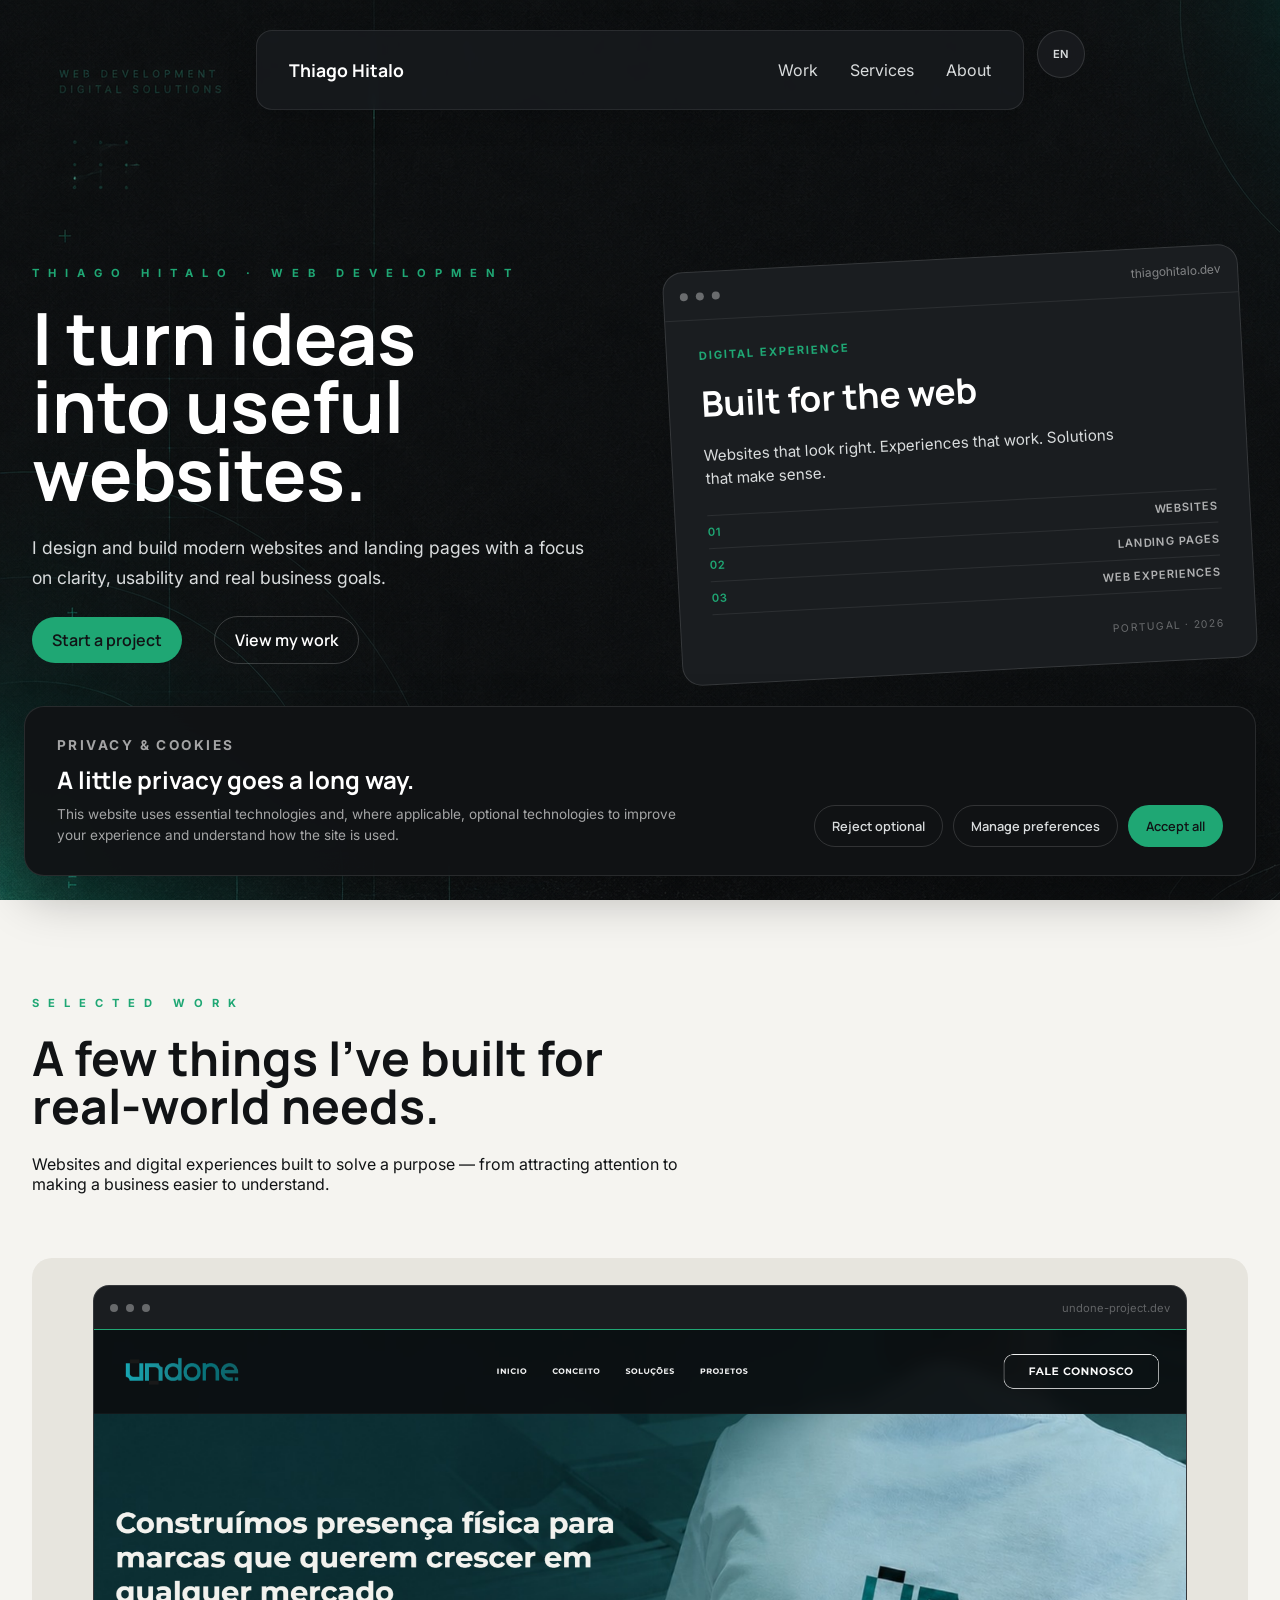
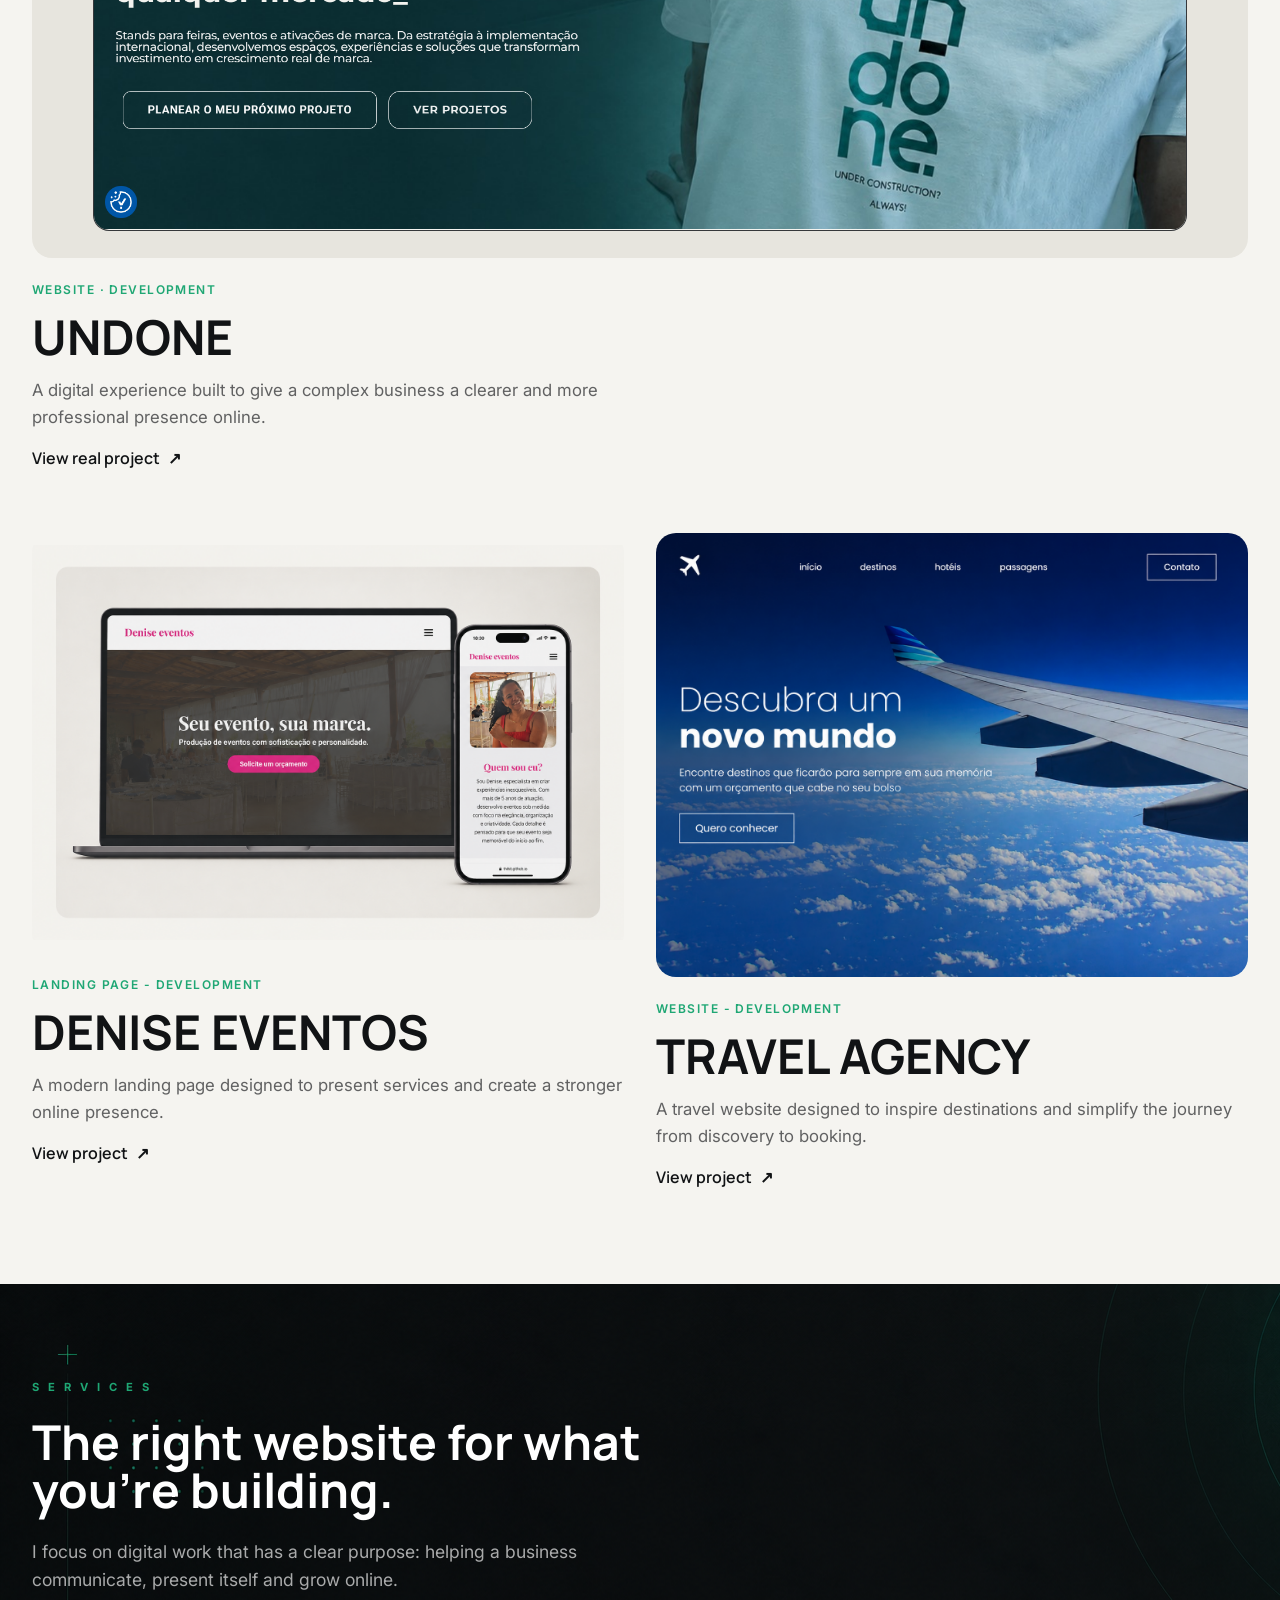
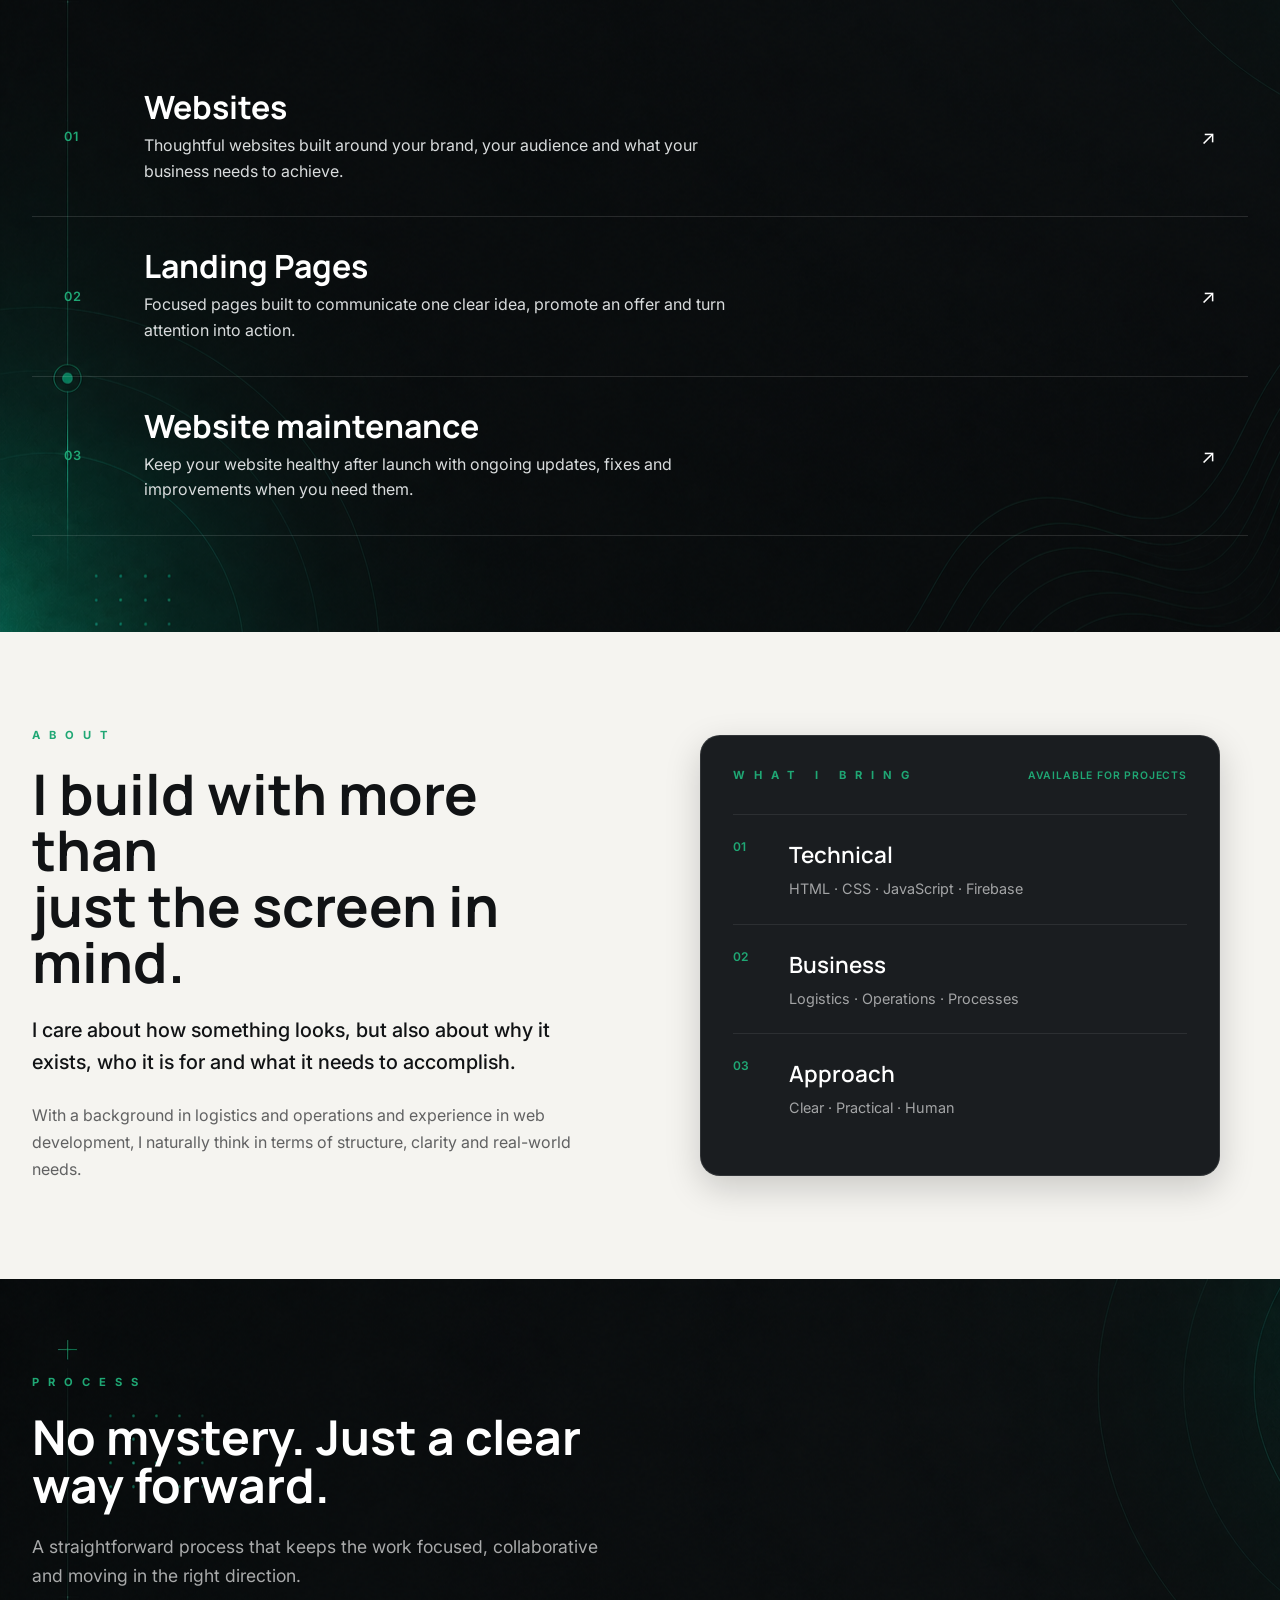
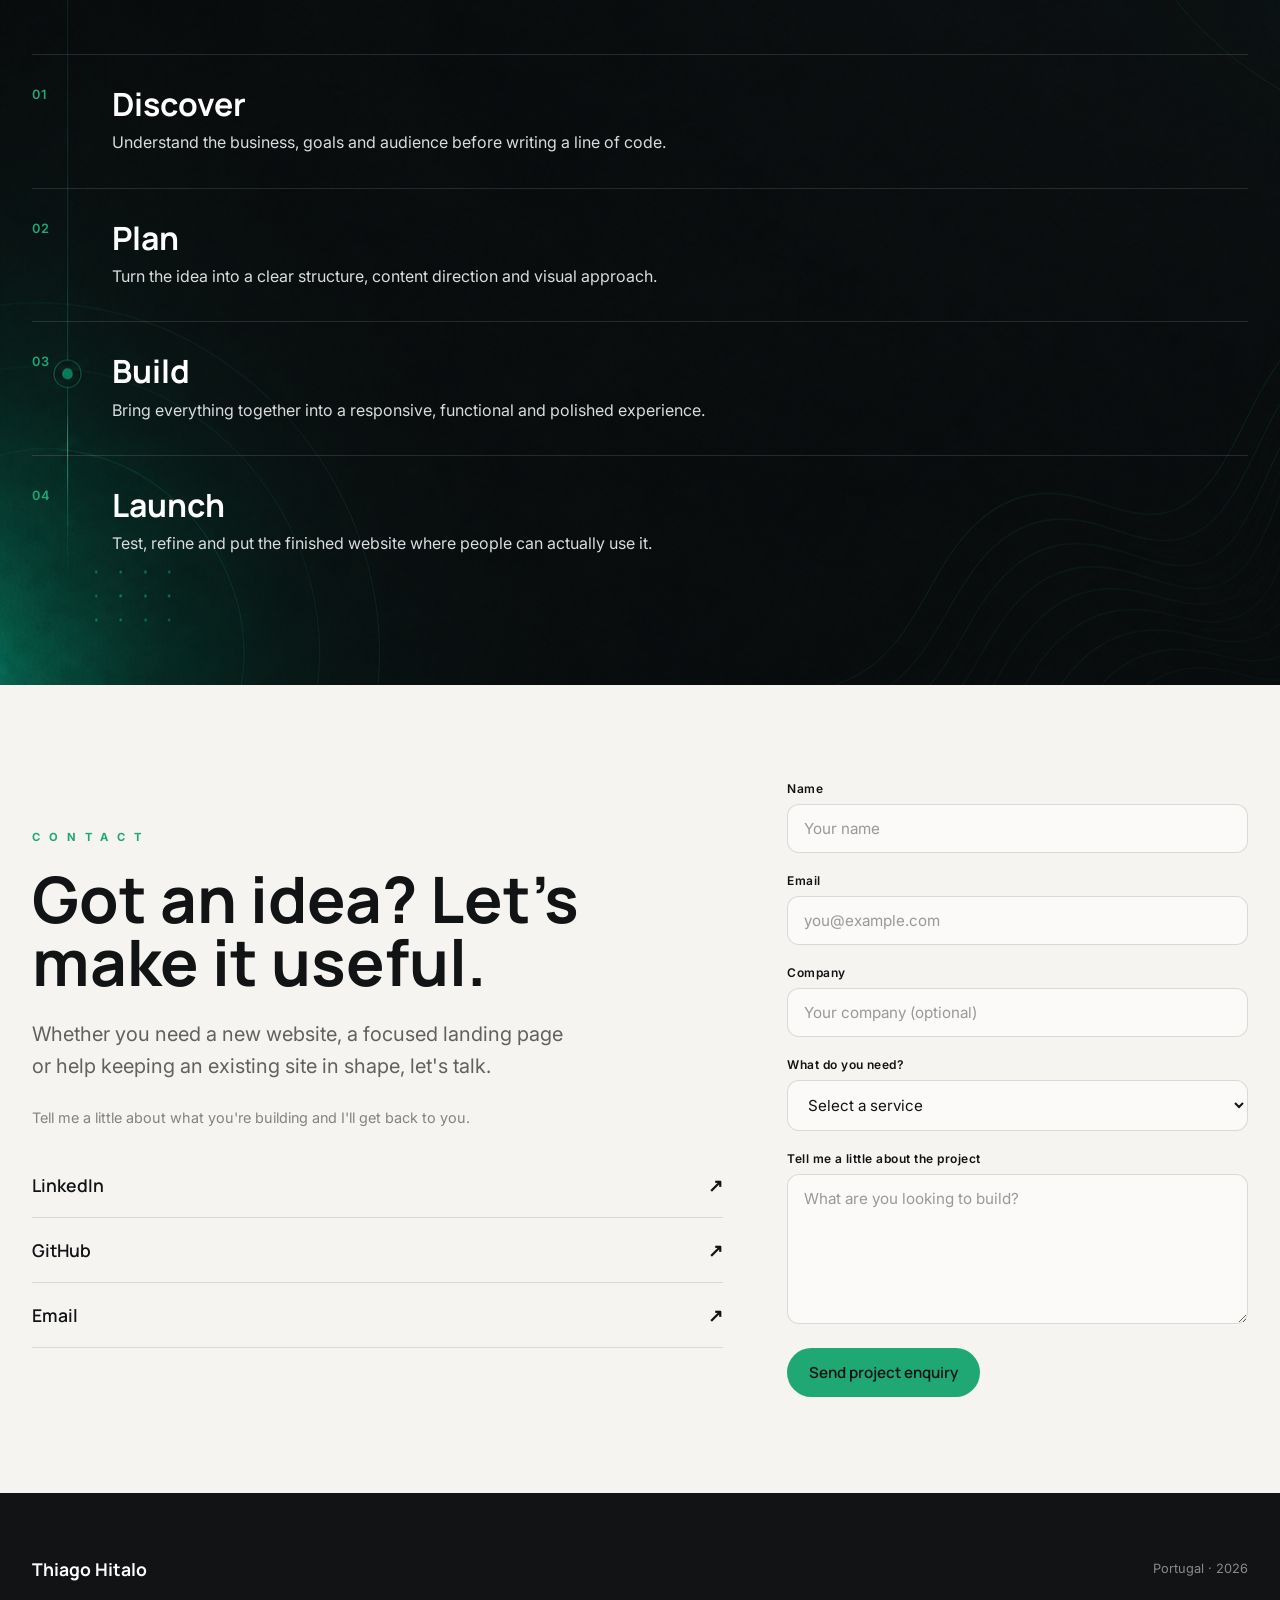
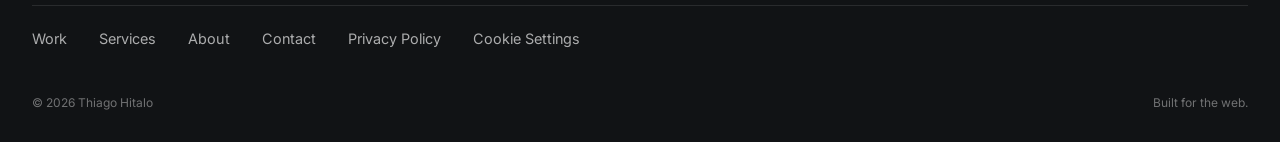
==== commit 8efa8e66: "Update index.html" ====
--- a/index.html
+++ b/index.html
@@ -4,10 +4,68 @@
     <meta charset="UTF-8">
     <meta name="viewport" content="width=device-width, initial-scale=1.0">
     <link rel="stylesheet" href="css/style.css">
-    <link rel="stylesheet" href="css/responsive.css">
-    <link rel="stylesheet" href="css/cookies.css">
-    
-    <title>Thiago Hitalo</title>
+<link rel="stylesheet" href="css/responsive.css">
+<link rel="stylesheet" href="css/cookies.css">
+
+<title>Thiago Hitalo</title>
+
+<meta
+    name="description"
+    content="Websites, interfaces and digital experiences built with purpose."
+>
+
+<!-- Open Graph -->
+<meta
+    property="og:title"
+    content="Thiago Hitalo · Web Development"
+>
+
+<meta
+    property="og:description"
+    content="Websites, interfaces and digital experiences built with purpose."
+>
+
+<meta
+    property="og:image"
+    content="https://thihit.github.io/assets/images/og-image.png"
+>
+
+<meta
+    property="og:url"
+    content="https://thihit.github.io/"
+>
+
+<meta
+    property="og:type"
+    content="website"
+>
+
+<meta
+    property="og:site_name"
+    content="Thiago Hitalo"
+>
+
+
+<!-- X / Twitter -->
+<meta
+    name="twitter:card"
+    content="summary_large_image"
+>
+
+<meta
+    name="twitter:title"
+    content="Thiago Hitalo · Web Development"
+>
+
+<meta
+    name="twitter:description"
+    content="Websites, interfaces and digital experiences built with purpose."
+>
+
+<meta
+    name="twitter:image"
+    content="https://thihit.github.io/assets/images/og-image.png"
+>
 </head>
 <body>
 
@@ -1121,4 +1179,4 @@
 <script src="js/cookies.js"></script>
 
 </body>
-</html>+</html>
--- a/css/style.css
+++ b/css/style.css
@@ -255,7 +255,7 @@
 /* Estilo da Hero */
 
 #hero{
-    background-image: url(/assets/images/backgroundHero.png);
+    background-image: url("../assets/images/backgroundHero.png");
     color: white;
     min-height: 100vh;
 }
@@ -743,7 +743,7 @@
 /* Services */
 
 #services{
-    background: url(/assets/images/backgroundgeneral.png);
+    background: url("../assets/images/backgroundgeneral.png");
     color: var(--white);
     padding-top: var(--space-96);
     padding-bottom: var(--space-96);
@@ -1044,7 +1044,7 @@
 /* Process */
 
 #process{
-    background: url(/assets/images/backgroundgeneral.png) ;
+    background: url("../assets/images/backgroundgeneral.png") ;
     color: var(--white);
     padding: var(--space-96) 0;
 }
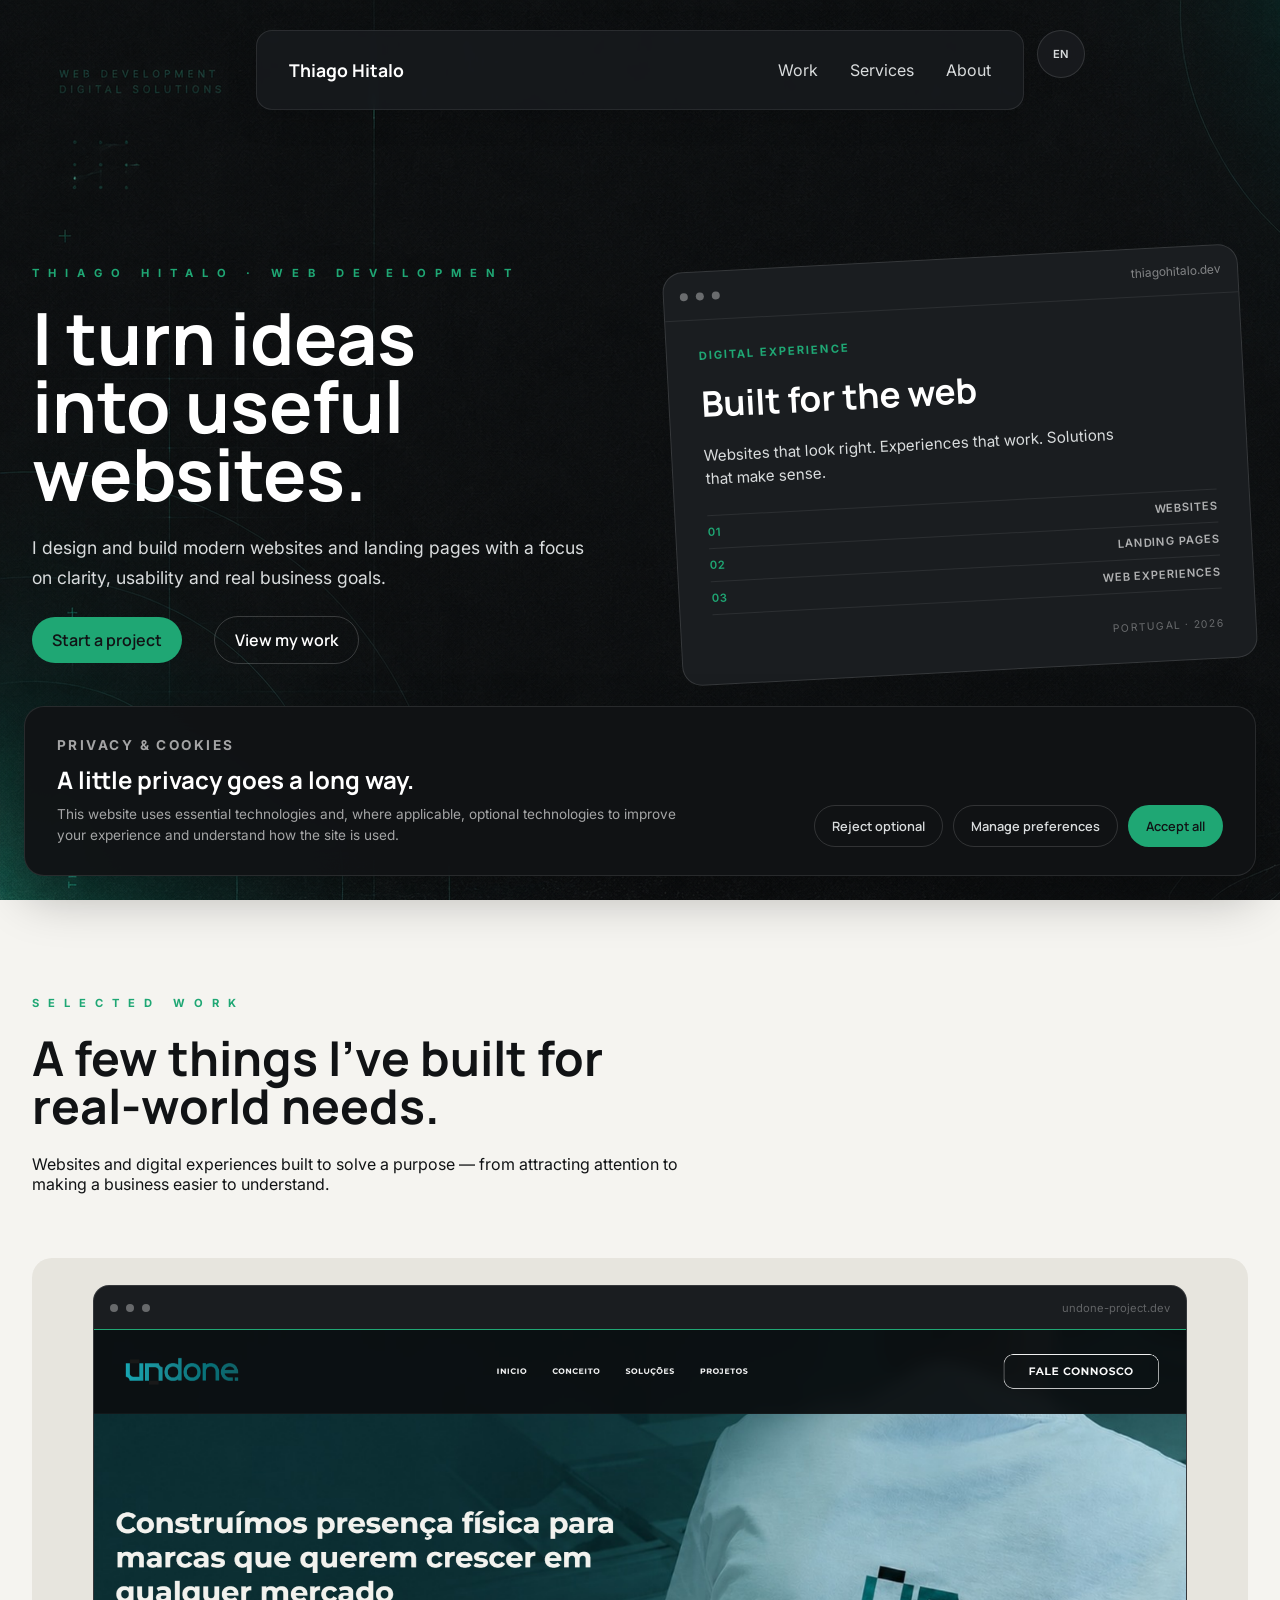
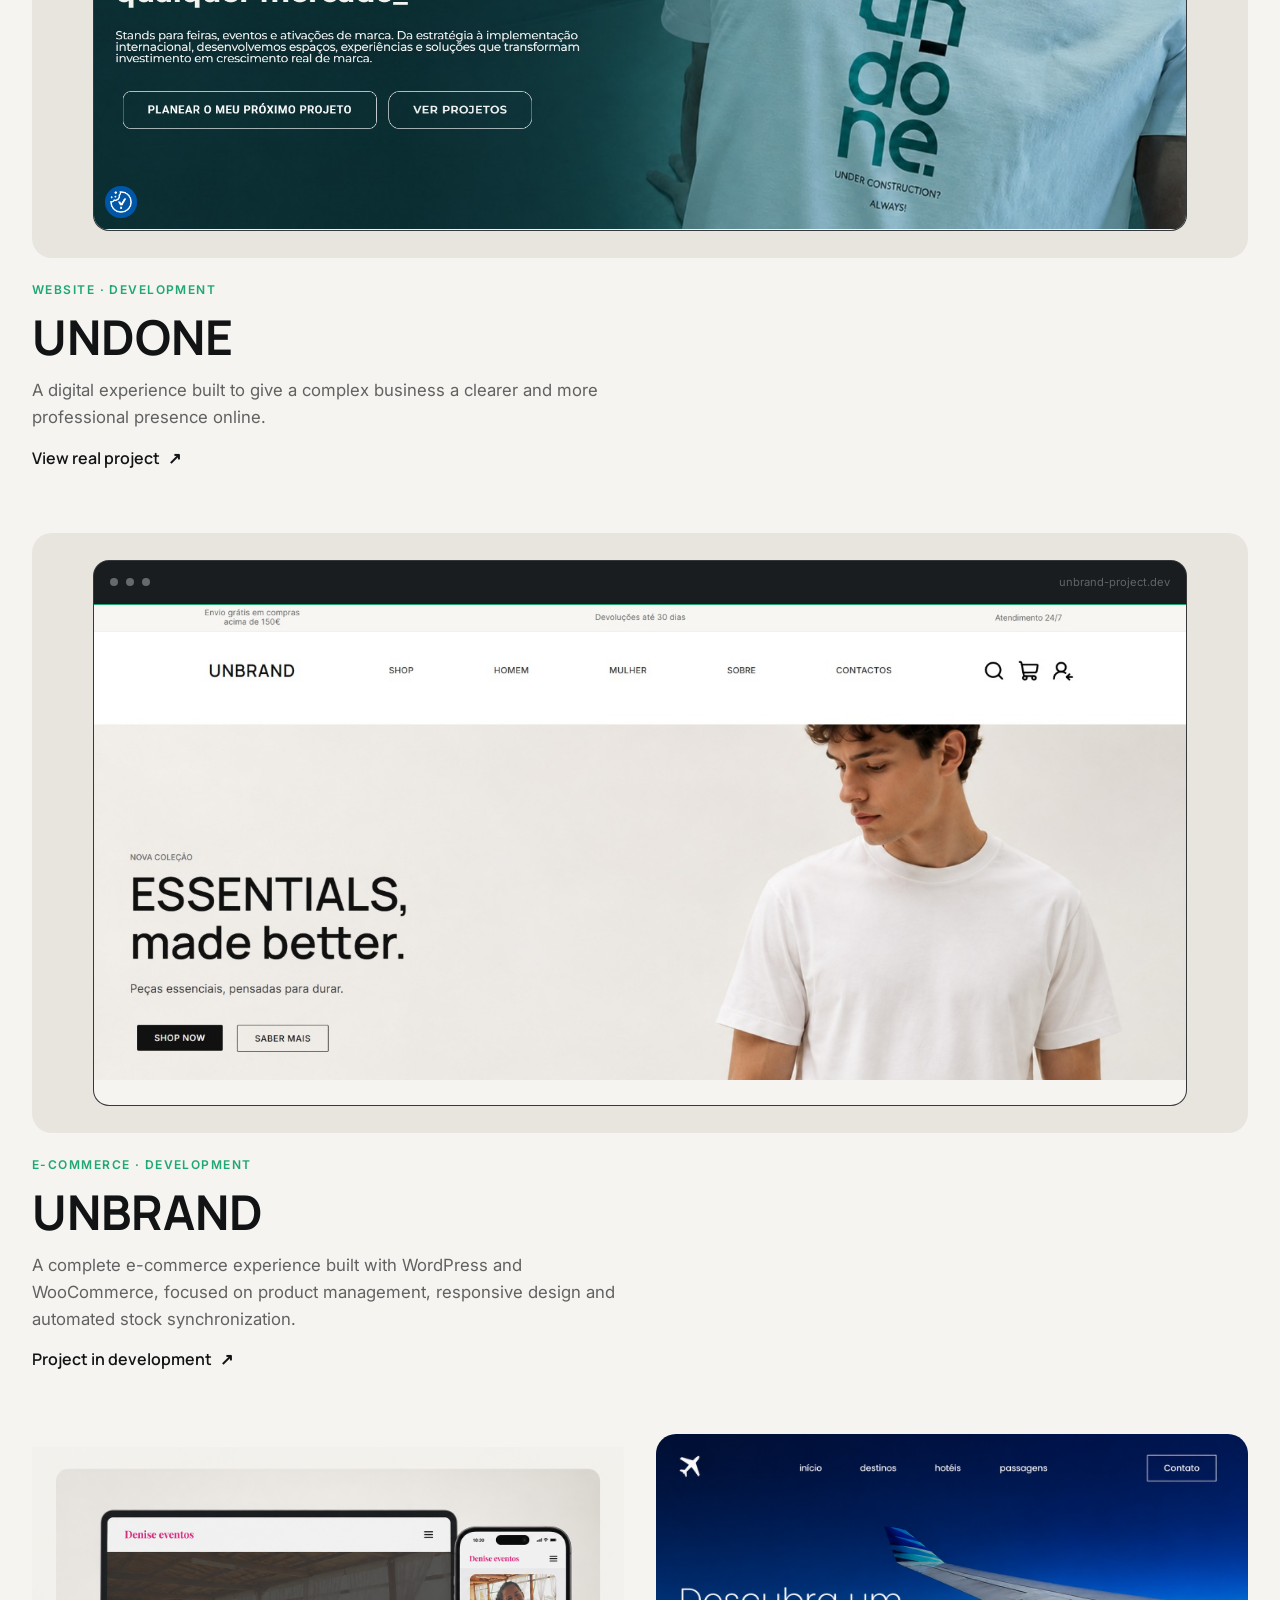
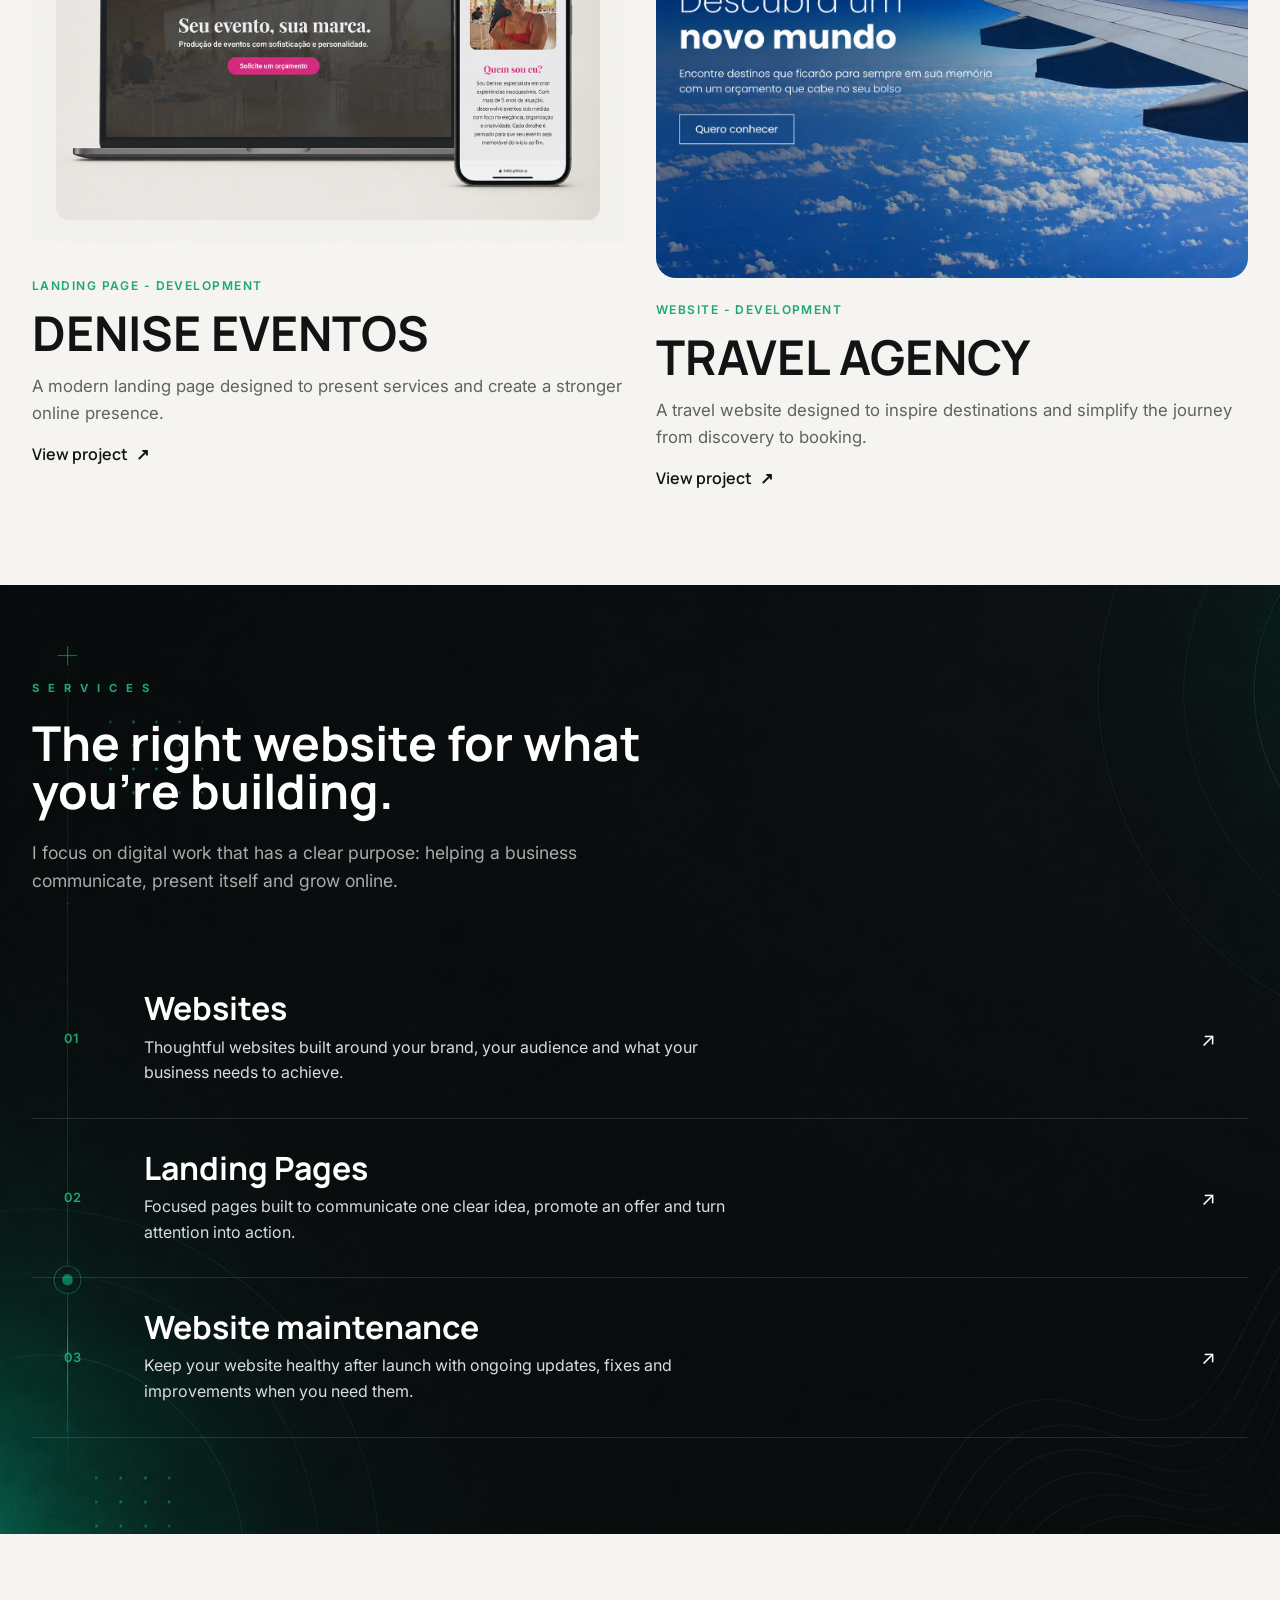
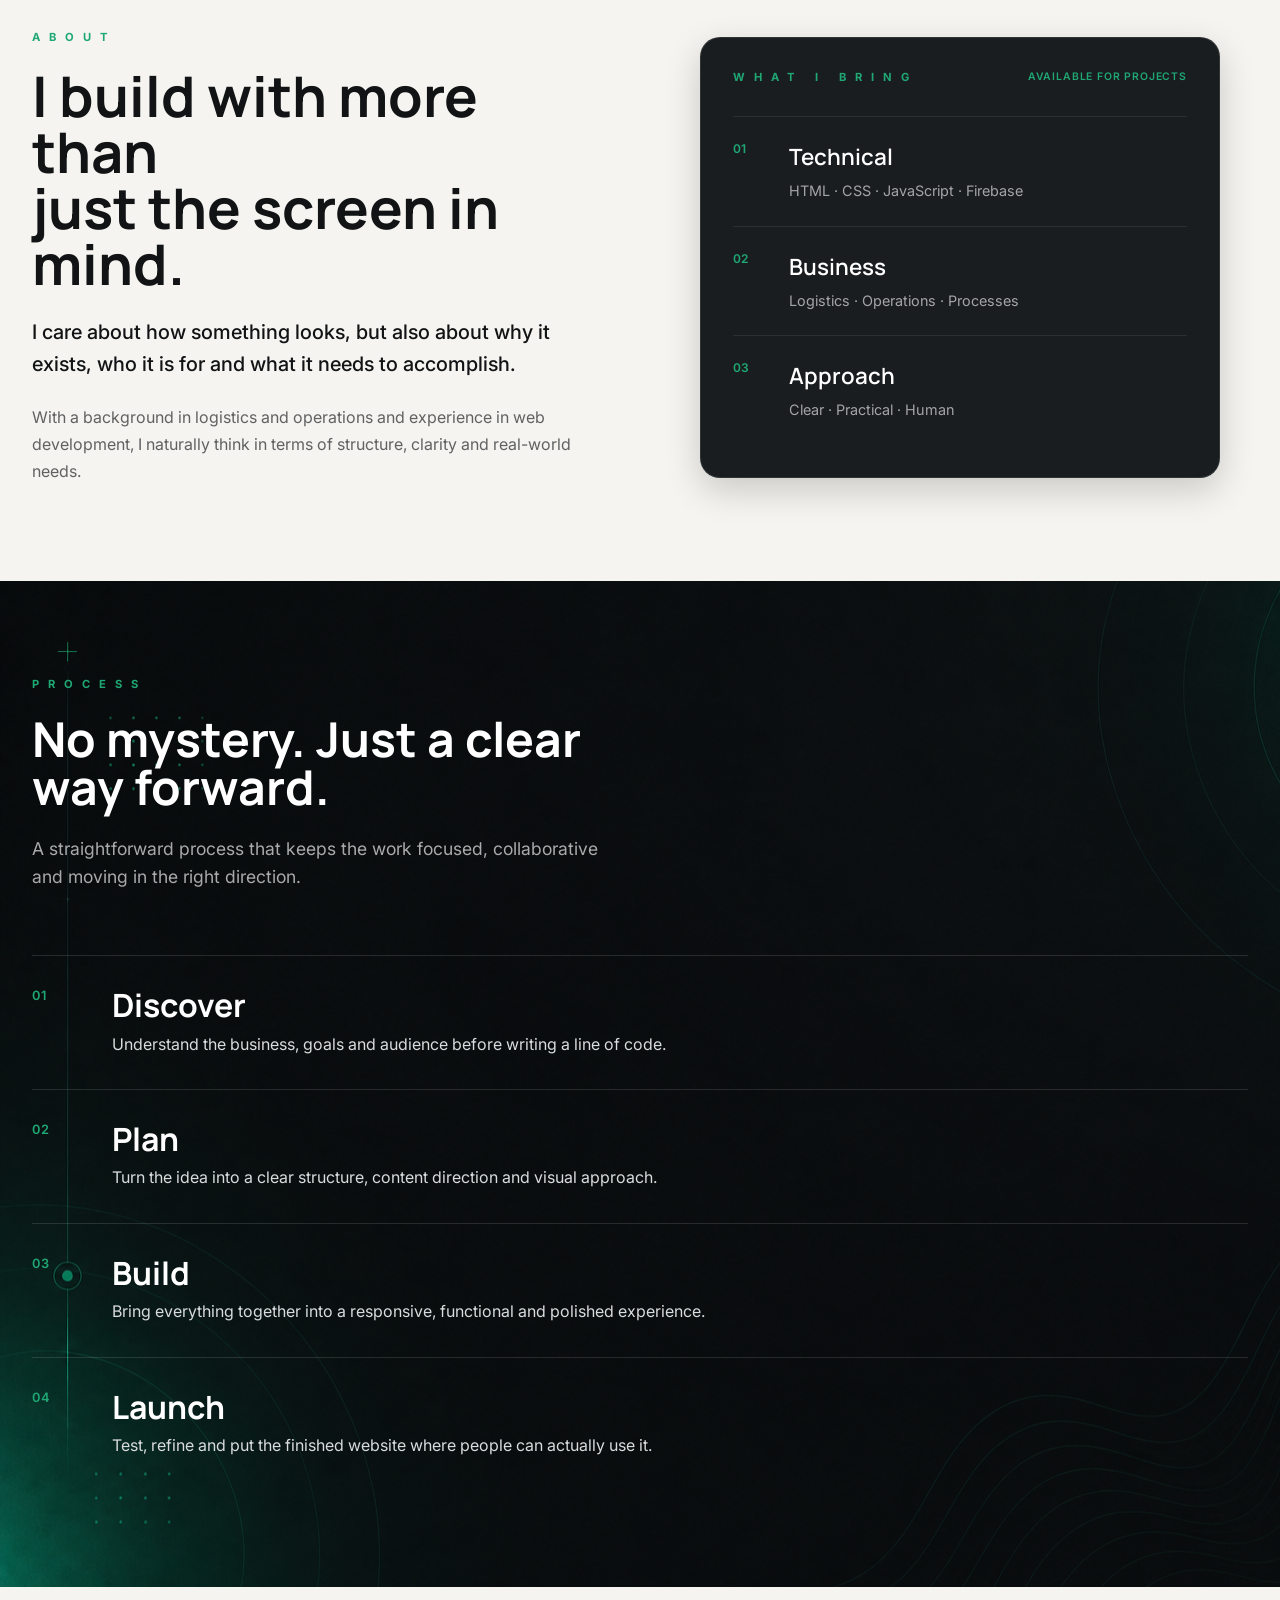
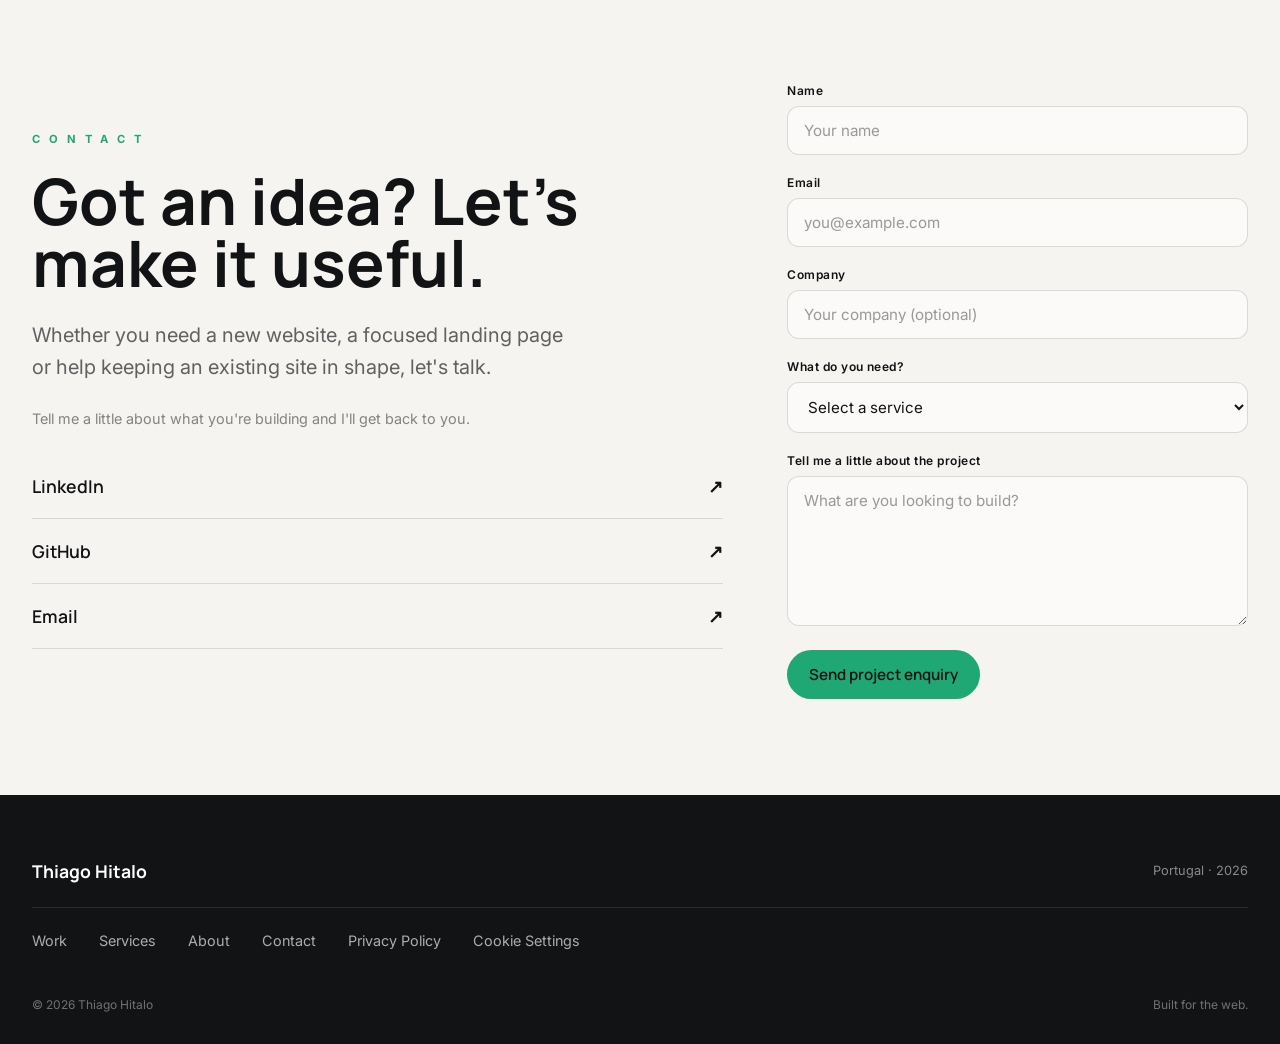
==== commit 208a7762: "Add UNBRAND project to portfolio" ====
--- a/index.html
+++ b/index.html
@@ -1,71 +1,72 @@
 <!DOCTYPE html>
 <html lang="en">
 <head>
+    
     <meta charset="UTF-8">
     <meta name="viewport" content="width=device-width, initial-scale=1.0">
     <link rel="stylesheet" href="css/style.css">
-<link rel="stylesheet" href="css/responsive.css">
-<link rel="stylesheet" href="css/cookies.css">
-
-<title>Thiago Hitalo</title>
-
-<meta
-    name="description"
-    content="Websites, interfaces and digital experiences built with purpose."
->
-
-<!-- Open Graph -->
-<meta
-    property="og:title"
-    content="Thiago Hitalo · Web Development"
->
-
-<meta
-    property="og:description"
-    content="Websites, interfaces and digital experiences built with purpose."
->
-
-<meta
-    property="og:image"
-    content="https://thihit.github.io/assets/images/og-image.png"
->
-
-<meta
-    property="og:url"
-    content="https://thihit.github.io/"
->
-
-<meta
-    property="og:type"
-    content="website"
->
-
-<meta
-    property="og:site_name"
-    content="Thiago Hitalo"
->
-
-
-<!-- X / Twitter -->
-<meta
-    name="twitter:card"
-    content="summary_large_image"
->
-
-<meta
-    name="twitter:title"
-    content="Thiago Hitalo · Web Development"
->
-
-<meta
-    name="twitter:description"
-    content="Websites, interfaces and digital experiences built with purpose."
->
-
-<meta
-    name="twitter:image"
-    content="https://thihit.github.io/assets/images/og-image.png"
->
+    <link rel="stylesheet" href="css/responsive.css">
+    <link rel="stylesheet" href="css/cookies.css">
+
+    <title>Thiago Hitalo</title>
+
+    <meta
+        name="description"
+        content="Websites, interfaces and digital experiences built with purpose."
+    >
+
+    <!-- Open Graph -->
+    <meta
+        property="og:title"
+        content="Thiago Hitalo · Web Development"
+    >
+
+    <meta
+        property="og:description"
+        content="Websites, interfaces and digital experiences built with purpose."
+    >
+
+    <meta
+        property="og:image"
+        content="https://thihit.github.io/assets/images/og-image.png"
+    >
+
+    <meta
+        property="og:url"
+        content="https://thihit.github.io/"
+    >
+
+    <meta
+        property="og:type"
+        content="website"
+    >
+
+    <meta
+        property="og:site_name"
+        content="Thiago Hitalo"
+    >
+
+
+    <!-- X / Twitter -->
+    <meta
+        name="twitter:card"
+        content="summary_large_image"
+    >
+
+    <meta
+        name="twitter:title"
+        content="Thiago Hitalo · Web Development"
+    >
+
+    <meta
+        name="twitter:description"
+        content="Websites, interfaces and digital experiences built with purpose."
+    >
+
+    <meta
+        name="twitter:image"
+        content="https://thihit.github.io/assets/images/og-image.png"
+    >
 </head>
 <body>
 
@@ -308,6 +309,64 @@
 
                 </article>
 
+                <article class="project reveal">
+
+    <div class="project-image">
+
+        <div class="project-browser project-browser-reveal">
+
+            <div class="project-browser-top">
+                <div class="project-browser-dots">
+                    <span></span>
+                    <span></span>
+                    <span></span>
+                </div>
+
+                <span class="project-browser-url">
+                    unbrand-project.dev
+                </span>
+            </div>
+
+            <div class="project-browser-screen">
+                <img
+                    src="/assets/images/unbrandScreenshot.jpeg"
+                    alt="UNBRAND e-commerce website"
+                >
+            </div>
+
+        </div>
+
+    </div>
+
+    <div class="project-info">
+
+        <p class="project-category">
+            E-COMMERCE · DEVELOPMENT
+        </p>
+
+        <h3>
+            UNBRAND
+        </h3>
+
+        <p data-i18n="projectUnbrandDescription" class="project-description">
+            A complete e-commerce experience built with WordPress and WooCommerce,
+            focused on product management, responsive design and automated stock synchronization.
+        </p>
+
+        <a href="#" class="project-link">
+
+            <span data-i18n="projectUnbrandLink">
+                Project in development
+            </span>
+
+            <span class="project-link-icon">↗</span>
+
+        </a>
+
+    </div>
+
+</article>
+
 
                 <div class="projects-grid">
 
@@ -1179,4 +1238,4 @@
 <script src="js/cookies.js"></script>
 
 </body>
-</html>
+</html>
--- a/css/style.css
+++ b/css/style.css
@@ -255,7 +255,7 @@
 /* Estilo da Hero */
 
 #hero{
-    background-image: url("../assets/images/backgroundHero.png");
+    background-image: url(/assets/images/backgroundHero.png);
     color: white;
     min-height: 100vh;
 }
@@ -743,7 +743,7 @@
 /* Services */
 
 #services{
-    background: url("../assets/images/backgroundgeneral.png");
+    background: url(/assets/images/backgroundgeneral.png);
     color: var(--white);
     padding-top: var(--space-96);
     padding-bottom: var(--space-96);
@@ -1044,7 +1044,7 @@
 /* Process */
 
 #process{
-    background: url("../assets/images/backgroundgeneral.png") ;
+    background: url(/assets/images/backgroundgeneral.png) ;
     color: var(--white);
     padding: var(--space-96) 0;
 }
